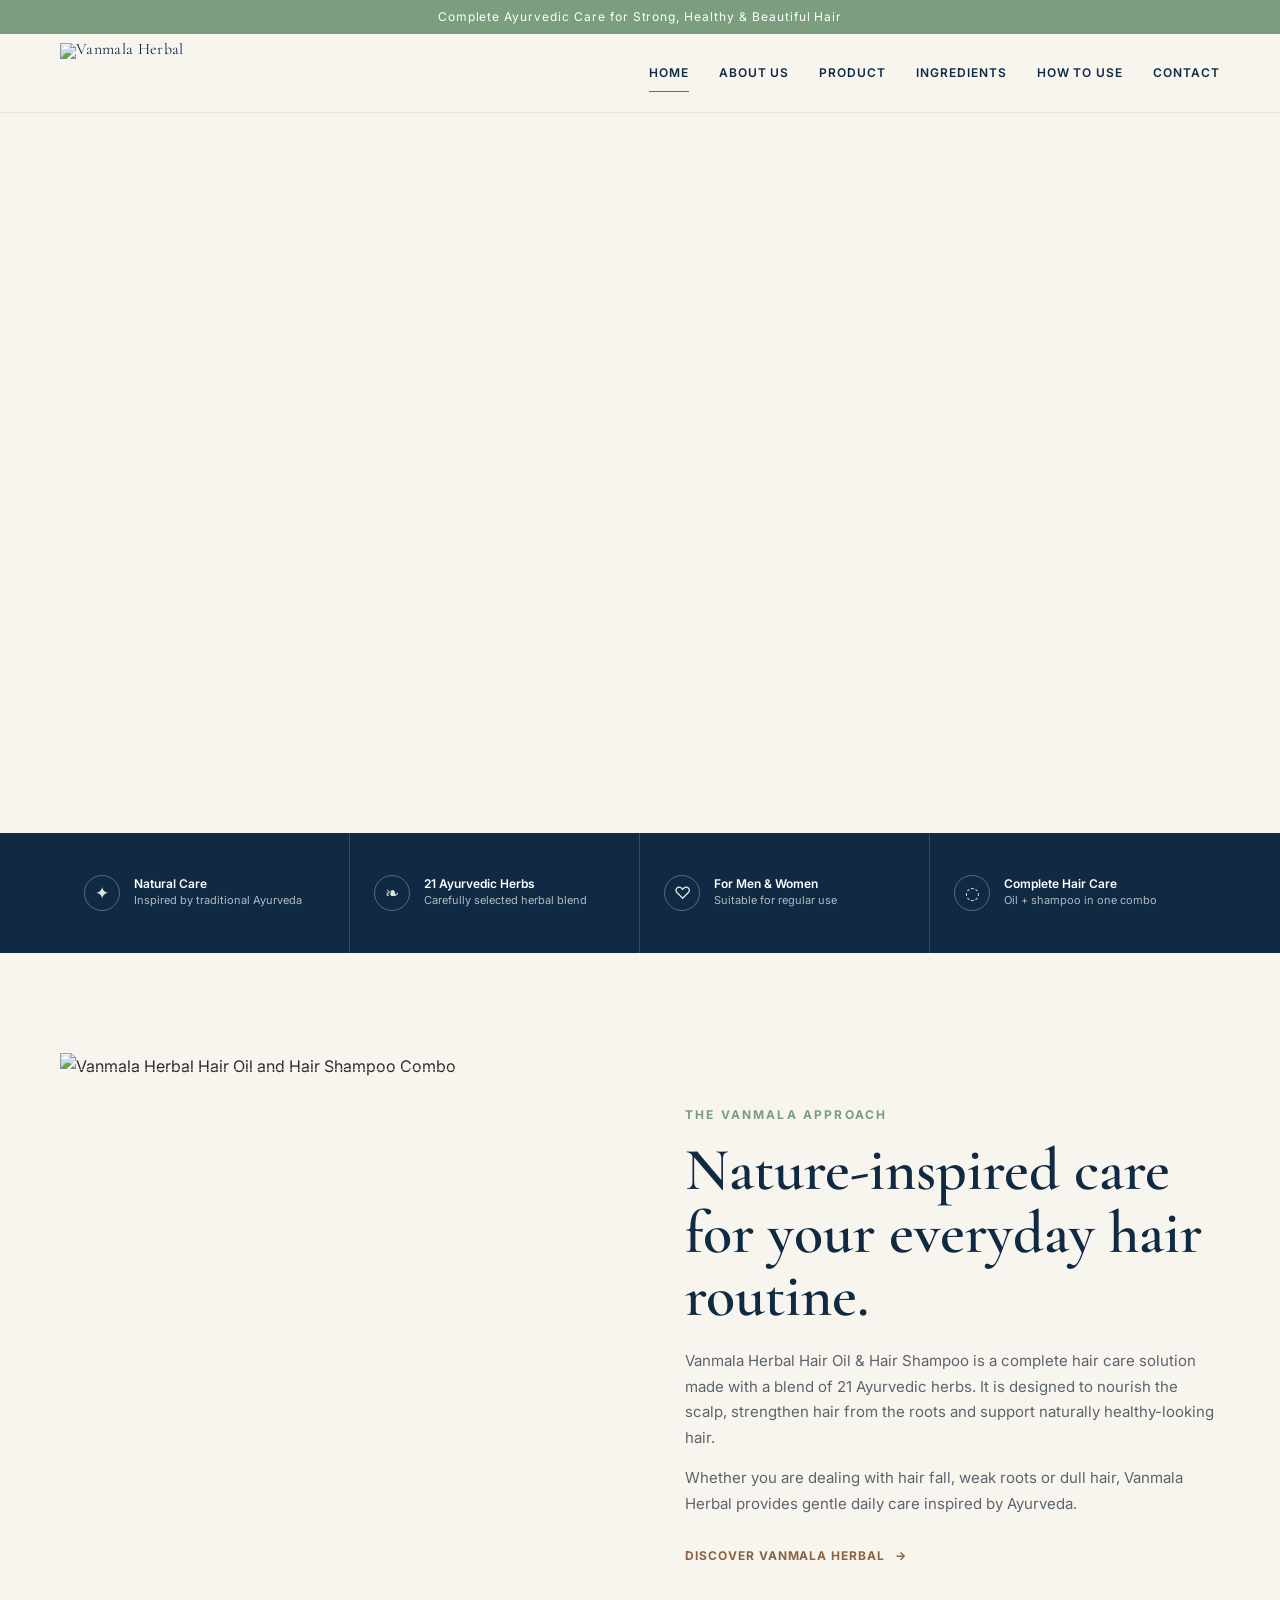
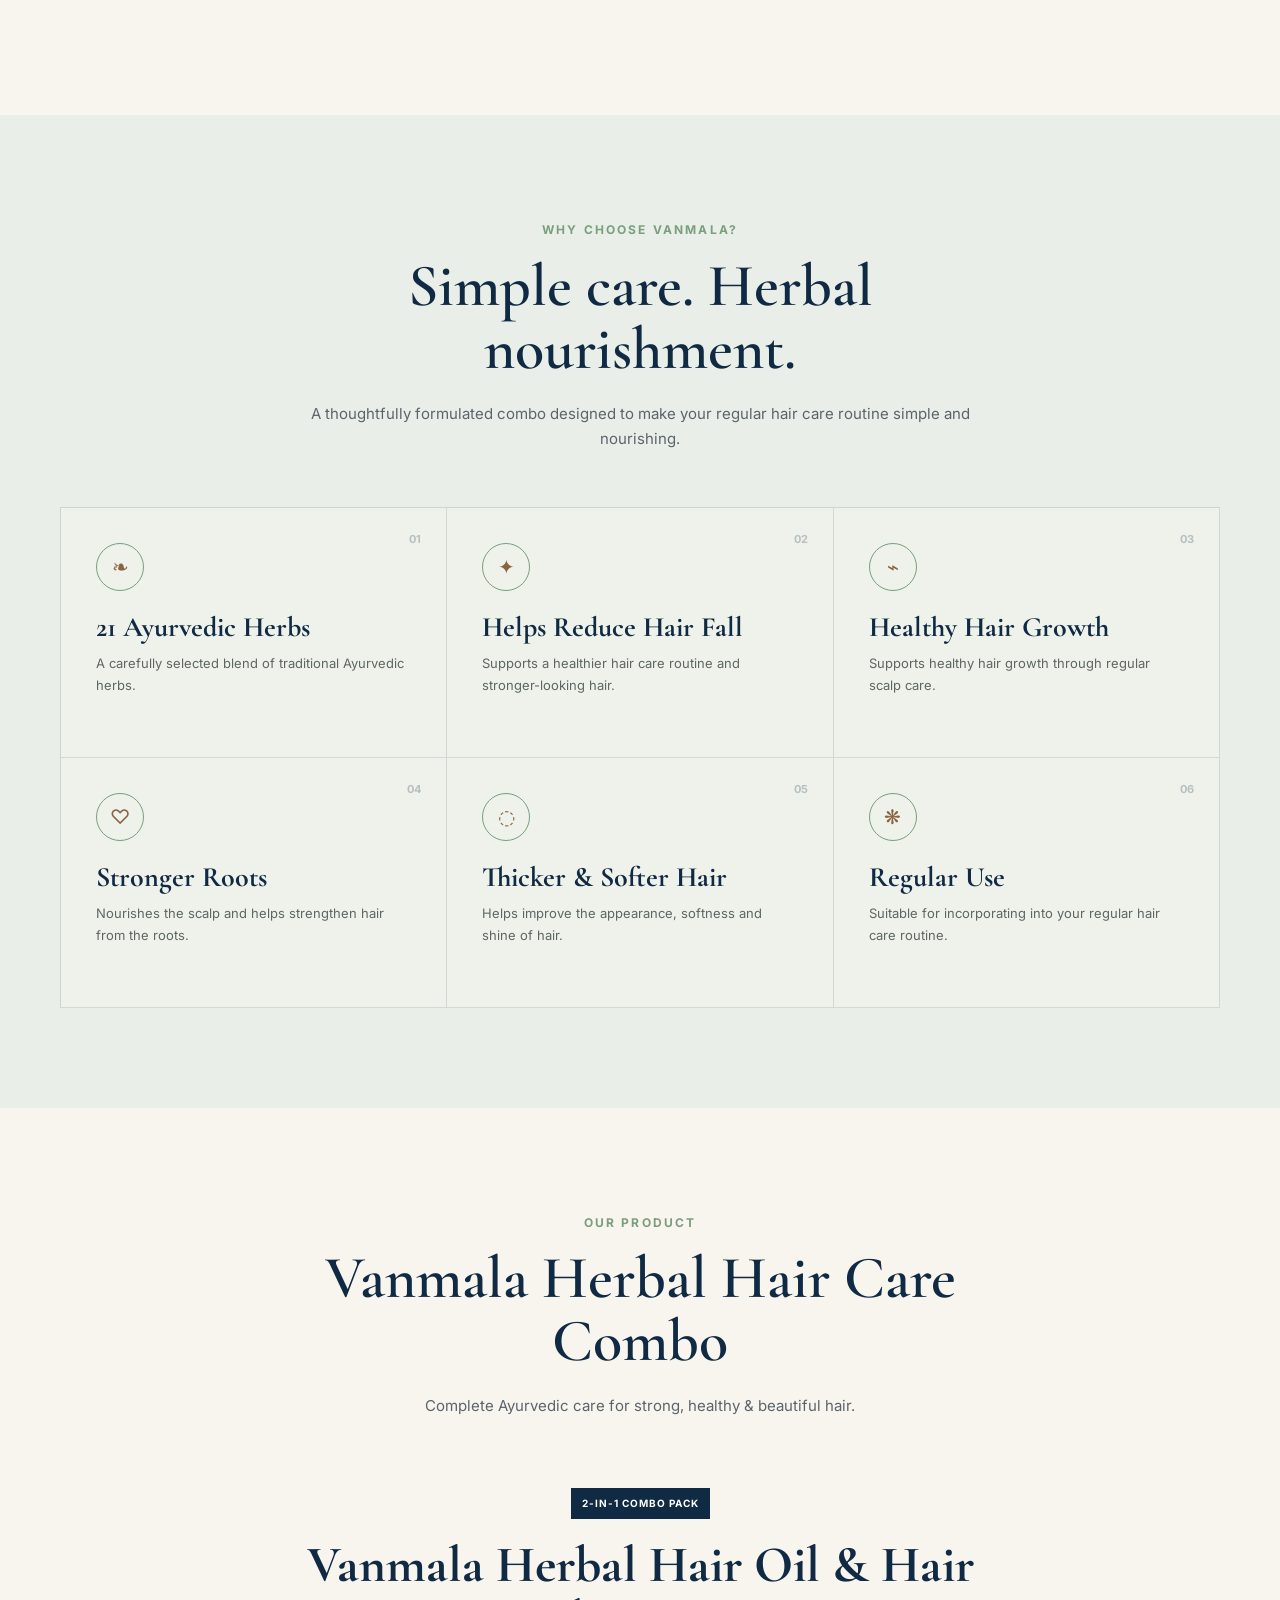
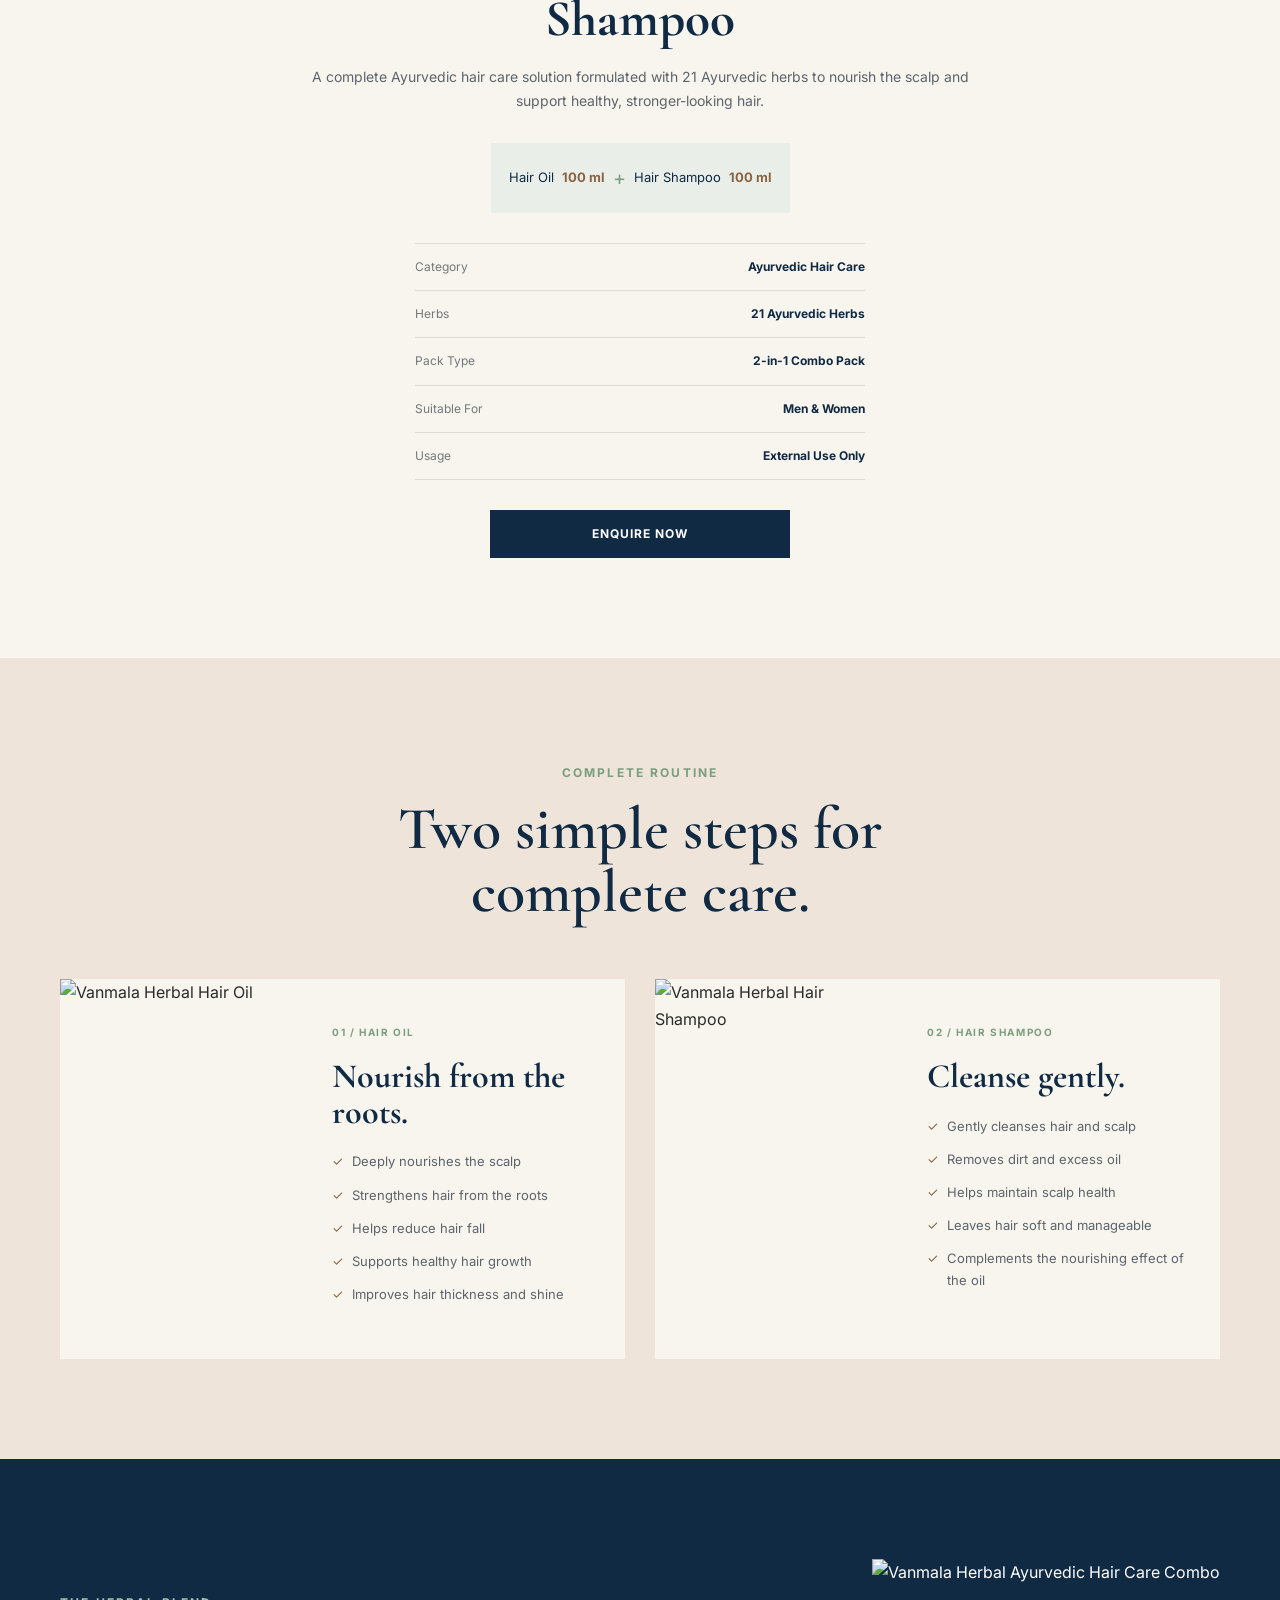
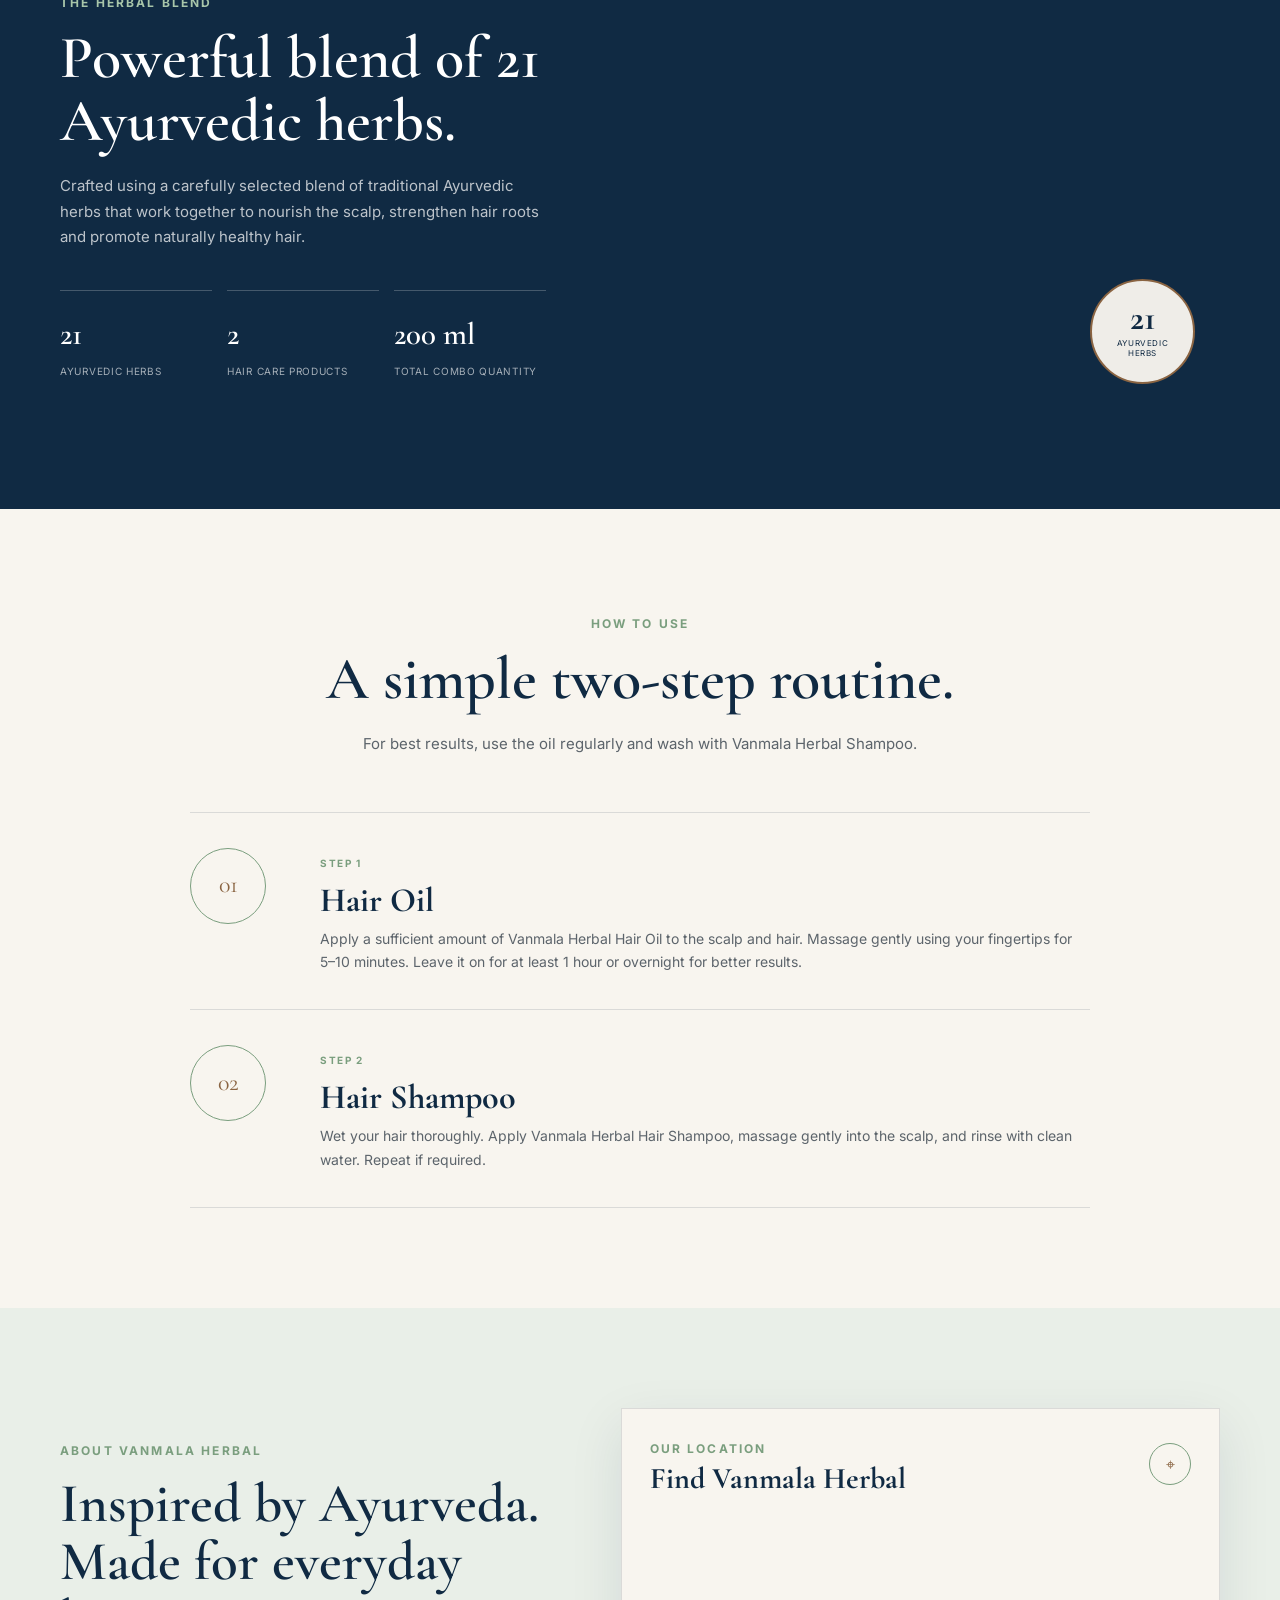
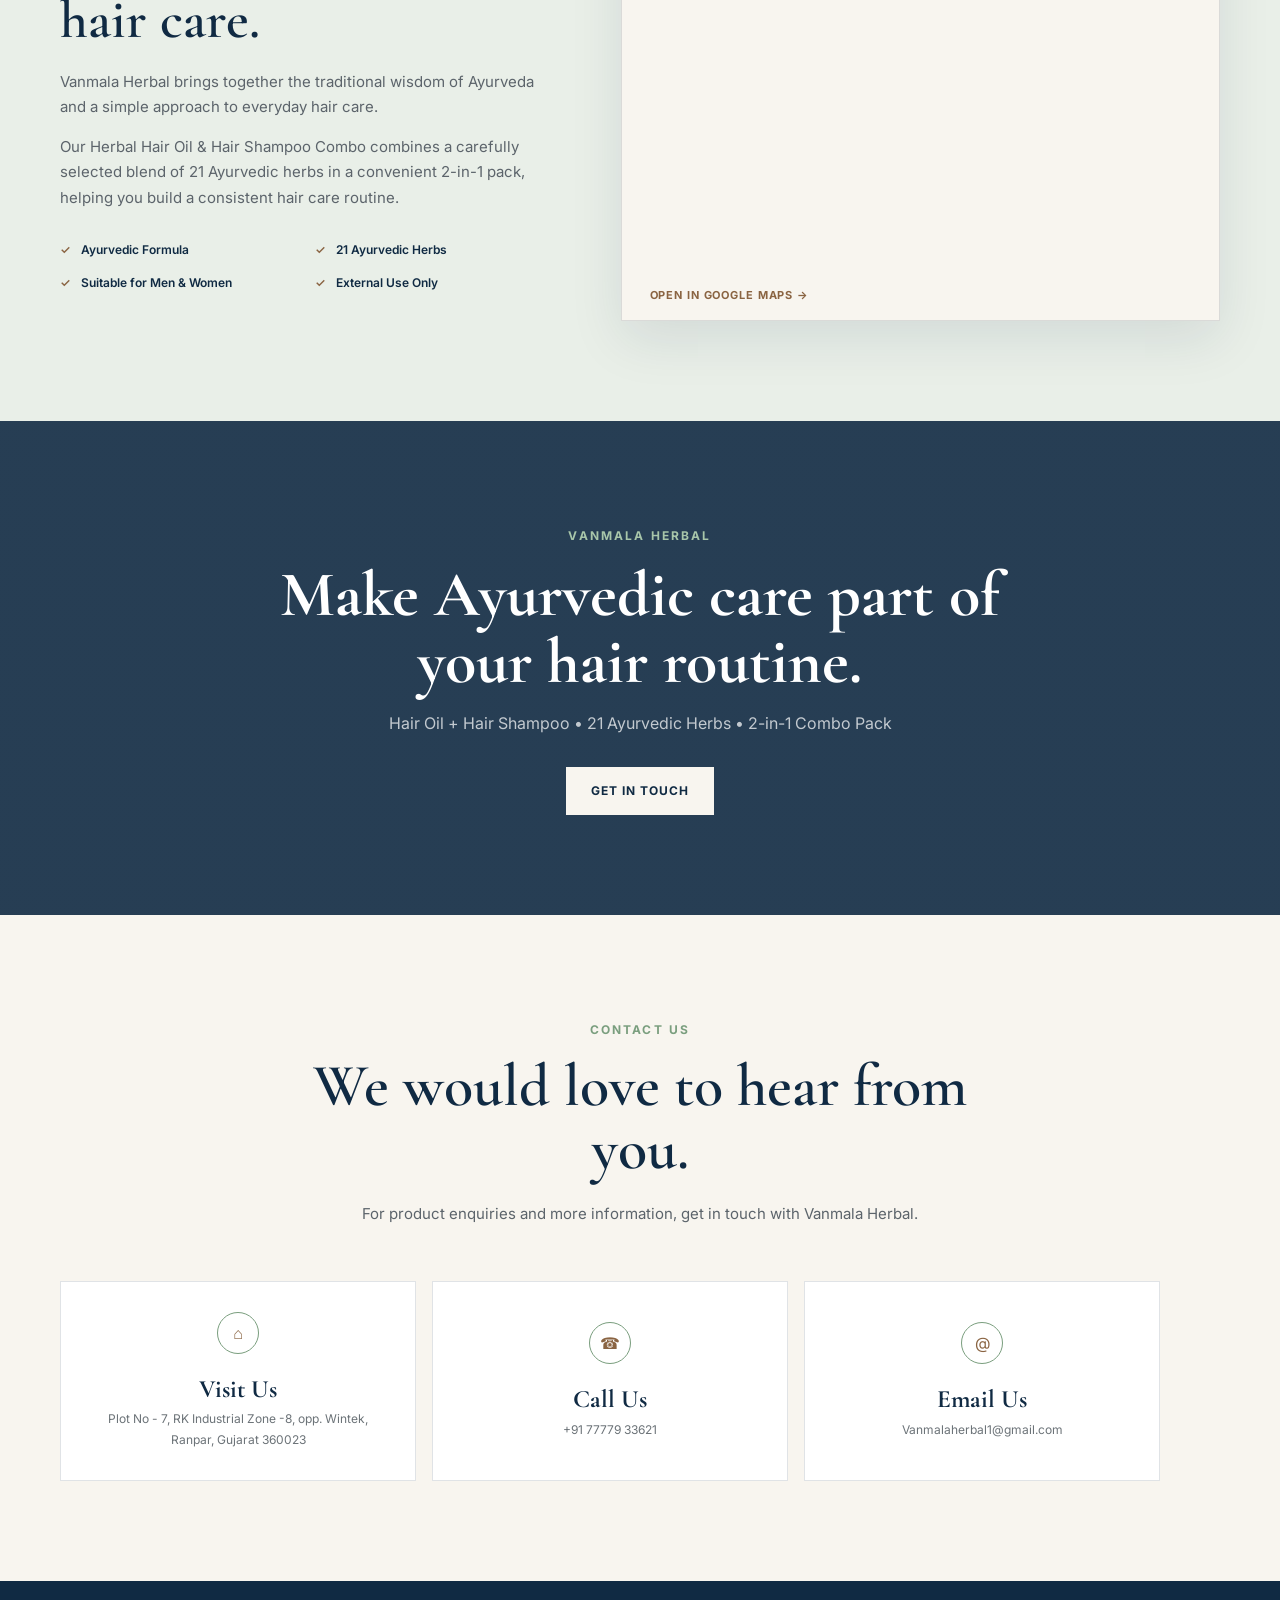
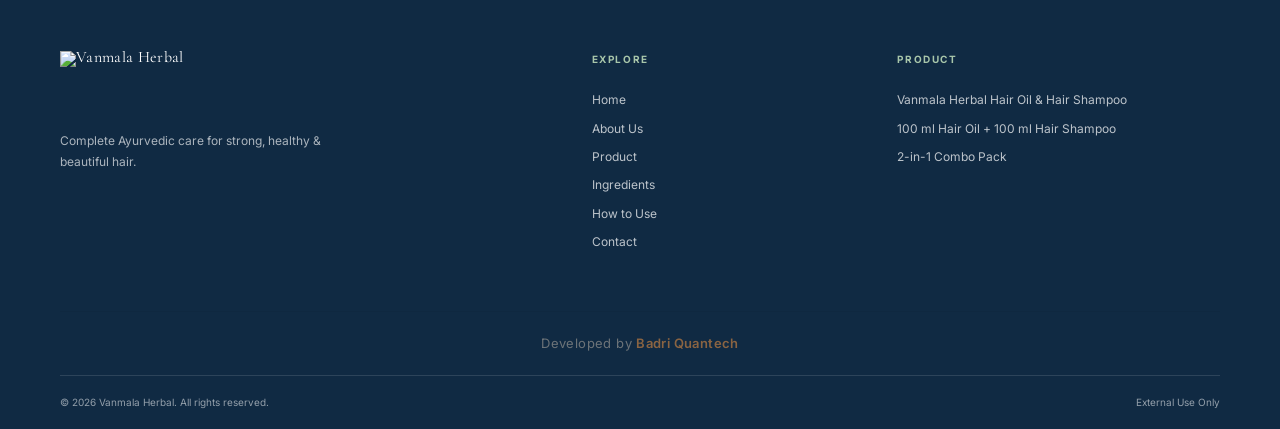
==== index.html @ 017f1a7b "Add files via upload" ====
<!DOCTYPE html>
<html lang="en">
<head>
    <meta charset="UTF-8">
    <meta name="viewport" content="width=device-width, initial-scale=1.0">
    <meta name="description" content="Vanmala Herbal Hair Oil & Hair Shampoo Combo - complete Ayurvedic care for strong, healthy and beautiful hair.">
    <title>Vanmala Herbal | Ayurvedic Hair Care</title>

    <link rel="preconnect" href="https://fonts.googleapis.com">
    <link rel="preconnect" href="https://fonts.gstatic.com" crossorigin>
    <link href="https://fonts.googleapis.com/css2?family=Cormorant+Garamond:wght@500;600;700&family=Inter:wght@400;500;600;700&display=swap" rel="stylesheet">

    <link rel="stylesheet" href="style.css">
</head>
<body>

    <!-- Announcement Bar -->
    <div class="announcement-bar">
        Complete Ayurvedic Care for Strong, Healthy & Beautiful Hair
    </div>

   <!-- Header -->
<header class="site-header" id="siteHeader">
    <div class="container nav-container">
        <a href="#home" class="brand">
            <!-- Added site-logo class to the img tag -->
            <div class="logo-placeholder">
                <img src="assets/images/logo.png" alt="Vanmala Herbal" class="site-logo">
            </div>
        </a>

        <button class="menu-toggle" id="menuToggle" aria-label="Open navigation">
            <span></span>
            <span></span>
            <span></span>
        </button>

        <nav class="main-nav" id="mainNav">
            <a href="#home">Home</a>
            <a href="#about">About Us</a>
            <a href="#product">Product</a>
            <a href="#ingredients">Ingredients</a>
            <a href="#how-to-use">How to Use</a>
            <a href="#contact">Contact</a>
        </nav>
    </div>
</header>


    <main>

        <!-- Hero -->
        <section class="hero" id="home">
            <!-- <div class="hero-overlay"></div>
            <div class="container hero-content">
                <div class="hero-copy">
                    <span class="eyebrow">VANMALA HERBAL</span>
                    <h1>Complete Ayurvedic Care<br>for Strong, Healthy<br>& Beautiful Hair</h1>
                    <p>
                        Experience the power of nature with our Herbal Hair Oil &
                        Hair Shampoo Combo, carefully formulated with 21 Ayurvedic herbs.
                    </p>

                    <div class="hero-actions">
                        <a href="#product" class="btn btn-primary">Explore Product</a>
                        <a href="#how-to-use" class="btn btn-outline">How to Use</a>
                    </div>

                    <div class="hero-points">
                        <span>21 Ayurvedic Herbs</span>
                        <span>2-in-1 Combo Pack</span>
                        <span>100 ml + 100 ml</span>
                    </div>
                </div>
            </div> -->
        </section>

        <!-- Feature Strip -->
        <section class="feature-strip">
            <div class="container feature-grid">
                <div class="feature-item">
                    <div class="feature-icon">✦</div>
                    <div>
                        <h3>Natural Care</h3>
                        <p>Inspired by traditional Ayurveda</p>
                    </div>
                </div>

                <div class="feature-item">
                    <div class="feature-icon">❧</div>
                    <div>
                        <h3>21 Ayurvedic Herbs</h3>
                        <p>Carefully selected herbal blend</p>
                    </div>
                </div>

                <div class="feature-item">
                    <div class="feature-icon">♡</div>
                    <div>
                        <h3>For Men & Women</h3>
                        <p>Suitable for regular use</p>
                    </div>
                </div>

                <div class="feature-item">
                    <div class="feature-icon">◌</div>
                    <div>
                        <h3>Complete Hair Care</h3>
                        <p>Oil + shampoo in one combo</p>
                    </div>
                </div>
            </div>
        </section>

        <!-- Intro -->
        <section class="section intro-section">
            <div class="container two-column">
                <div class="section-image image-frame">
                    <img src="assets/images/product-combo.jpg" alt="Vanmala Herbal Hair Oil and Hair Shampoo Combo">
                </div>

                <div class="section-content">
                    <span class="eyebrow">THE VANMALA APPROACH</span>
                    <h2>Nature-inspired care for your everyday hair routine.</h2>
                    <p>
                        Vanmala Herbal Hair Oil & Hair Shampoo is a complete hair care
                        solution made with a blend of 21 Ayurvedic herbs. It is designed
                        to nourish the scalp, strengthen hair from the roots and support
                        naturally healthy-looking hair.
                    </p>
                    <p>
                        Whether you are dealing with hair fall, weak roots or dull hair,
                        Vanmala Herbal provides gentle daily care inspired by Ayurveda.
                    </p>

                    <a href="#about" class="text-link">Discover Vanmala Herbal <span>→</span></a>
                </div>
            </div>
        </section>

        <!-- Why Choose -->
        <section class="section why-section" id="about">
            <div class="container">
                <div class="section-heading centered">
                    <span class="eyebrow">WHY CHOOSE VANMALA?</span>
                    <h2>Simple care. Herbal nourishment.</h2>
                    <p>
                        A thoughtfully formulated combo designed to make your regular
                        hair care routine simple and nourishing.
                    </p>
                </div>

                <div class="benefit-grid">
                    <article class="benefit-card">
                        <span class="benefit-number">01</span>
                        <div class="benefit-symbol">❧</div>
                        <h3>21 Ayurvedic Herbs</h3>
                        <p>A carefully selected blend of traditional Ayurvedic herbs.</p>
                    </article>

                    <article class="benefit-card">
                        <span class="benefit-number">02</span>
                        <div class="benefit-symbol">✦</div>
                        <h3>Helps Reduce Hair Fall</h3>
                        <p>Supports a healthier hair care routine and stronger-looking hair.</p>
                    </article>

                    <article class="benefit-card">
                        <span class="benefit-number">03</span>
                        <div class="benefit-symbol">⌁</div>
                        <h3>Healthy Hair Growth</h3>
                        <p>Supports healthy hair growth through regular scalp care.</p>
                    </article>

                    <article class="benefit-card">
                        <span class="benefit-number">04</span>
                        <div class="benefit-symbol">♡</div>
                        <h3>Stronger Roots</h3>
                        <p>Nourishes the scalp and helps strengthen hair from the roots.</p>
                    </article>

                    <article class="benefit-card">
                        <span class="benefit-number">05</span>
                        <div class="benefit-symbol">◌</div>
                        <h3>Thicker & Softer Hair</h3>
                        <p>Helps improve the appearance, softness and shine of hair.</p>
                    </article>

                    <article class="benefit-card">
                        <span class="benefit-number">06</span>
                        <div class="benefit-symbol">❋</div>
                        <h3>Regular Use</h3>
                        <p>Suitable for incorporating into your regular hair care routine.</p>
                    </article>
                </div>
            </div>
        </section>

        <!-- Product -->
        <section class="section product-section" id="product">
            <div class="container">
                <div class="section-heading centered">
                    <span class="eyebrow">OUR PRODUCT</span>
                    <h2>Vanmala Herbal Hair Care Combo</h2>
                    <p>Complete Ayurvedic care for strong, healthy & beautiful hair.</p>
                </div>

                <div class="product-showcase">
                   

                    <div class="product-info">
                        <span class="product-label">2-IN-1 COMBO PACK</span>
                        <h2>Vanmala Herbal Hair Oil & Hair Shampoo</h2>

                        <p class="product-description">
                            A complete Ayurvedic hair care solution formulated with
                            21 Ayurvedic herbs to nourish the scalp and support healthy,
                            stronger-looking hair.
                        </p>

                        <div class="product-price-note">
                            <span>Hair Oil</span>
                            <strong>100 ml</strong>
                            <span class="plus">+</span>
                            <span>Hair Shampoo</span>
                            <strong>100 ml</strong>
                        </div>

                        <div class="product-details">
                            <div class="detail-row">
                                <span>Category</span>
                                <strong>Ayurvedic Hair Care</strong>
                            </div>
                            <div class="detail-row">
                                <span>Herbs</span>
                                <strong>21 Ayurvedic Herbs</strong>
                            </div>
                            <div class="detail-row">
                                <span>Pack Type</span>
                                <strong>2-in-1 Combo Pack</strong>
                            </div>
                            <div class="detail-row">
                                <span>Suitable For</span>
                                <strong>Men & Women</strong>
                            </div>
                            <div class="detail-row">
                                <span>Usage</span>
                                <strong>External Use Only</strong>
                            </div>
                        </div>

                        <a href="#contact" class="btn btn-primary full-width">Enquire Now</a>
                    </div>
                </div>
            </div>
        </section>

        <!-- Oil + Shampoo -->
        <section class="section routine-section">
            <div class="container">
                <div class="section-heading centered">
                    <span class="eyebrow">COMPLETE ROUTINE</span>
                    <h2>Two simple steps for complete care.</h2>
                </div>

                <div class="routine-grid">
                    <article class="routine-card">
                        <div class="routine-image">
                            <img src="assets/images/product 1.png" alt="Vanmala Herbal Hair Oil">
                        </div>
                        <div class="routine-content">
                            <span class="step-label">01 / HAIR OIL</span>
                            <h3>Nourish from the roots.</h3>
                            <ul>
                                <li>Deeply nourishes the scalp</li>
                                <li>Strengthens hair from the roots</li>
                                <li>Helps reduce hair fall</li>
                                <li>Supports healthy hair growth</li>
                                <li>Improves hair thickness and shine</li>
                            </ul>
                        </div>
                    </article>

                    <article class="routine-card">
                        <div class="routine-image">
                            <img src="assets/images/product 2.png" alt="Vanmala Herbal Hair Shampoo">
                        </div>
                        <div class="routine-content">
                            <span class="step-label">02 / HAIR SHAMPOO</span>
                            <h3>Cleanse gently.</h3>
                            <ul>
                                <li>Gently cleanses hair and scalp</li>
                                <li>Removes dirt and excess oil</li>
                                <li>Helps maintain scalp health</li>
                                <li>Leaves hair soft and manageable</li>
                                <li>Complements the nourishing effect of the oil</li>
                            </ul>
                        </div>
                    </article>
                </div>
            </div>
        </section>

        <!-- Ingredients -->
        <section class="section ingredients-section" id="ingredients">
            <div class="container ingredients-layout">
                <div class="ingredients-copy">
                    <span class="eyebrow">THE HERBAL BLEND</span>
                    <h2>Powerful blend of 21 Ayurvedic herbs.</h2>
                    <p>
                        Crafted using a carefully selected blend of traditional Ayurvedic
                        herbs that work together to nourish the scalp, strengthen hair
                        roots and promote naturally healthy hair.
                    </p>

                    <div class="ingredient-stats">
                        <div>
                            <strong>21</strong>
                            <span>Ayurvedic Herbs</span>
                        </div>
                        <div>
                            <strong>2</strong>
                            <span>Hair Care Products</span>
                        </div>
                        <div>
                            <strong>200 ml</strong>
                            <span>Total Combo Quantity</span>
                        </div>
                    </div>
                </div>

                <div class="ingredient-visual">
                    <img src="assets/images/product-pack.jpg" alt="Vanmala Herbal Ayurvedic Hair Care Combo">
                    <div class="ingredient-badge">
                        <strong>21</strong>
                        <span>AYURVEDIC<br>HERBS</span>
                    </div>
                </div>
            </div>
        </section>

        <!-- How To Use -->
        <section class="section use-section" id="how-to-use">
            <div class="container">
                <div class="section-heading centered">
                    <span class="eyebrow">HOW TO USE</span>
                    <h2>A simple two-step routine.</h2>
                    <p>For best results, use the oil regularly and wash with Vanmala Herbal Shampoo.</p>
                </div>

                <div class="use-steps">
                    <article class="use-step">
                        <div class="step-circle">01</div>
                        <div class="use-step-content">
                            <span>STEP 1</span>
                            <h3>Hair Oil</h3>
                            <p>
                                Apply a sufficient amount of Vanmala Herbal Hair Oil to
                                the scalp and hair. Massage gently using your fingertips
                                for 5–10 minutes. Leave it on for at least 1 hour or
                                overnight for better results.
                            </p>
                        </div>
                    </article>

                    <article class="use-step">
                        <div class="step-circle">02</div>
                        <div class="use-step-content">
                            <span>STEP 2</span>
                            <h3>Hair Shampoo</h3>
                            <p>
                                Wet your hair thoroughly. Apply Vanmala Herbal Hair Shampoo,
                                massage gently into the scalp, and rinse with clean water.
                                Repeat if required.
                            </p>
                        </div>
                    </article>
                </div>
            </div>
        </section>

        <!-- About / Map -->
        <section class="section about-section">
            <div class="container about-grid">
                <div class="about-copy">
                    <span class="eyebrow">ABOUT VANMALA HERBAL</span>
                    <h2>Inspired by Ayurveda. Made for everyday hair care.</h2>
                    <p>
                        Vanmala Herbal brings together the traditional wisdom of Ayurveda
                        and a simple approach to everyday hair care.
                    </p>
                    <p>
                        Our Herbal Hair Oil & Hair Shampoo Combo combines a carefully
                        selected blend of 21 Ayurvedic herbs in a convenient 2-in-1 pack,
                        helping you build a consistent hair care routine.
                    </p>

                    <div class="about-points">
                        <div><span>✓</span> Ayurvedic Formula</div>
                        <div><span>✓</span> 21 Ayurvedic Herbs</div>
                        <div><span>✓</span> Suitable for Men & Women</div>
                        <div><span>✓</span> External Use Only</div>
                    </div>
                </div>

                <div class="map-card">
                    <div class="map-header">
                        <div>
                            <span class="eyebrow">OUR LOCATION</span>
                            <h3>Find Vanmala Herbal</h3>
                        </div>
                        <span class="map-pin">⌖</span>
                    </div>

                    <!-- Replace the q= value below with the exact Vanmala Herbal address/location -->
                    <iframe
                        src="https://www.google.com/maps?q=Vanmala%20Herbal&output=embed"
                        loading="lazy"
                        referrerpolicy="no-referrer-when-downgrade"
                        title="Vanmala Herbal location map">
                    </iframe>

                    <a
                        class="map-link"
                        href="https://www.google.com/maps/search/?api=1&query=Vanmala%20Herbal"
                        target="_blank"
                        rel="noopener">
                        Open in Google Maps →
                    </a>
                </div>
            </div>
        </section>

        <!-- CTA -->
        <section class="cta-section">
            <div class="container cta-content">
                <span class="eyebrow">VANMALA HERBAL</span>
                <h2>Make Ayurvedic care part of your hair routine.</h2>
                <p>Hair Oil + Hair Shampoo • 21 Ayurvedic Herbs • 2-in-1 Combo Pack</p>
                <a href="#contact" class="btn btn-light">Get in Touch</a>
            </div>
        </section>

        <!-- Contact -->
        <section class="section contact-section" id="contact">
            <div class="container">
                <div class="section-heading centered">
                    <span class="eyebrow">CONTACT US</span>
                    <h2>We would love to hear from you.</h2>
                    <p>For product enquiries and more information, get in touch with Vanmala Herbal.</p>
                </div>

                <div class="contact-grid">
                    <div class="contact-card">
                        <span class="contact-icon">⌂</span>
                        <h3>Visit Us</h3>
                        <p>Plot No - 7, RK Industrial Zone -8, opp. Wintek, Ranpar, Gujarat 360023</p>
                    </div>

                    <div class="contact-card">
                        <span class="contact-icon">☎</span>
                        <h3>Call Us</h3>
                        <p><!-- Clickable Phone Link -->
                            <a href="tel:+917777933621" class="phone-link">
                              +91 77779 33621
                            </a>
                        </p>
                    </div>

                    <div class="contact-card">
                        <span class="contact-icon">@</span>
                        <h3>Email Us</h3>
                        <!-- Clickable Email Link -->
                         <p>
                            <a href="mailto:Vanmalaherbal1@gmail.com" class="email-link">
                                Vanmalaherbal1@gmail.com
                            </a>
                        </p>
                        
                    </div>

                    <!-- <div class="contact-card">
                        <span class="contact-icon">◉</span>
                        <h3>Follow Us</h3>
                        <p>Social media links to be added here.</p>
                    </div> -->
                </div>
            </div>
        </section>

    </main>

    <!-- Footer -->
    <footer class="site-footer">
    <div class="container footer-main">
        <div class="footer-brand">
            <div class="logo-placeholder footer-logo">
                <img src="assets/images/logo BW.png" alt="Vanmala Herbal" class="site-logo">
            </div>
            <p>Complete Ayurvedic care for strong, healthy & beautiful hair.</p>
        </div>

        <div class="footer-links">
            <h4>Explore</h4>
            <a href="#home">Home</a>
            <a href="#about">About Us</a>
            <a href="#product">Product</a>
            <a href="#ingredients">Ingredients</a>
            <a href="#how-to-use">How to Use</a>
            <a href="#contact">Contact</a>
        </div>

        <div class="footer-product">
            <h4>Product</h4>
            <p>Vanmala Herbal Hair Oil & Hair Shampoo</p>
            <p>100 ml Hair Oil + 100 ml Hair Shampoo</p>
            <p>2-in-1 Combo Pack</p>
        </div>
    </div>

    <!-- FIXED: Placed beautifully inside a matching container layout -->
    <div class="container layout-attribution-box">
        <div class="footer-attribution">
            <p>Developed by <a href="https://www.badriconstructions.com/badriquantech/" target="_blank" rel="noopener">Badri Quantech</a></p>
        </div>
    </div>

    <div class="container footer-bottom">
        <p>© <span id="currentYear"></span> Vanmala Herbal. All rights reserved.</p>
        <p>External Use Only</p>
    </div>
</footer>


    <button class="back-to-top" id="backToTop" aria-label="Back to top">↑</button>

    <script src="script.js"></script>
</body>
</html>
---- style.css ----
:root {
    --navy: #102A43;
    --sage: #7A9E7E;
    --brown: #8A6442;
    --ivory: #F8F5EF;
    --charcoal: #2B2B2B;
    --white: #ffffff;
    --light-sage: #e9efe8;
    --light-brown: #eee4da;
    --border: rgba(16, 42, 67, 0.13);
    --shadow: 0 18px 50px rgba(16, 42, 67, 0.10);
    --serif: "Cormorant Garamond", Georgia, serif;
    --sans: "Inter", Arial, sans-serif;
}

* {
    margin: 0;
    padding: 0;
    box-sizing: border-box;
}

html {
    scroll-behavior: smooth;
    scroll-padding-top: 85px;
}

body {
    font-family: var(--sans);
    color: var(--charcoal);
    background: var(--ivory);
    line-height: 1.7;
    overflow-x: hidden;
}

img {
    width: 100%;
    display: block;
}

a {
    color: inherit;
    text-decoration: none;
}

button,
a {
    -webkit-tap-highlight-color: transparent;
}

.container {
    width: min(1160px, calc(100% - 40px));
    margin: 0 auto;
}

.section {
    padding: 100px 0;
}

.announcement-bar {
    min-height: 34px;
    display: flex;
    align-items: center;
    justify-content: center;
    padding: 7px 20px;
    background: var(--sage);
    color: var(--white);
    font-size: 12px;
    letter-spacing: 0.08em;
    text-align: center;
}

.site-header {
    position: sticky;
    top: 0;
    z-index: 1000;
    background: rgba(248, 245, 239, 0.96);
    border-bottom: 1px solid rgba(16, 42, 67, 0.08);
    backdrop-filter: blur(14px);
    transition: box-shadow 0.3s ease;
}

.site-header.scrolled {
    box-shadow: 0 8px 30px rgba(16, 42, 67, 0.08);
}

.nav-container {
    min-height: 78px;
    display: flex;
    align-items: center;
    justify-content: space-between;
    gap: 30px;
}

.brand {
    display: inline-flex;
    align-items: center;
}

.logo-placeholder {
    color: var(--navy);
    line-height: 0.85;
    font-family: var(--serif);
    letter-spacing: 0.02em;
    min-width: 150px;
    display: flex;
    align-items: center;
}

/* Controls the huge 2000x1000 image */
.site-logo {
    height: 60px;          /* Adjust this number to make the logo smaller or larger in your header */
    width: auto;           /* Keeps the 2:1 horizontal aspect ratio intact */
    max-width: 100%;       /* Prevents the image from overflowing smaller screens */
    object-fit: contain;   /* Ensures the image scales down cleanly without pixelation or clipping */
}
.logo-placeholder span {
    display: block;
    font-family: var(--sans);
    font-size: 28px;
    font-weight: 500;
    letter-spacing: -0.05em;
}

.logo-placeholder small {
    display: block;
    margin-top: 6px;
    font-family: var(--sans);
    font-size: 8px;
    letter-spacing: 0.42em;
    text-align: center;
}

.main-nav {
    display: flex;
    align-items: center;
    gap: 30px;
}

.main-nav a {
    position: relative;
    font-size: 12px;
    font-weight: 600;
    letter-spacing: 0.08em;
    text-transform: uppercase;
    color: var(--navy);
}

.main-nav a::after {
    content: "";
    position: absolute;
    left: 0;
    bottom: -8px;
    width: 0;
    height: 1px;
    background: var(--brown);
    transition: width 0.3s ease;
}

.main-nav a:hover::after,
.main-nav a.active::after {
    width: 100%;
}

.menu-toggle {
    display: none;
    width: 42px;
    height: 42px;
    border: 1px solid var(--border);
    background: transparent;
    cursor: pointer;
    padding: 10px;
}

.menu-toggle span {
    display: block;
    width: 100%;
    height: 2px;
    background: var(--navy);
    margin: 5px 0;
}
/* Widescreen Desktop View */
.hero {
    width: 100%;            
    min-height: 50vh;        /* Changed from auto to prevent collapse */
    aspect-ratio: 16 / 9;   
    position: relative;
    display: flex;
    align-items: center;    
    justify-content: center;
    background: url("assets/images/hero-banner.jpg") center center / contain no-repeat;
}

/* FIX: Responsive adjustment for Mobile Phones */
@media (max-width: 768px) {
    .hero {
        min-height: 300px;              /* Sets a fixed base height so it doesn't vanish */
        aspect-ratio: auto;             /* Disables the wide desktop ratio */
        background-size: contain;         /* Fills the viewport perfectly without distortion */
        background-position: center center; /* Keeps the middle of the image focused */
    }
}


.hero-content {
    position: relative;
    z-index: 2;
}

.hero-copy {
    max-width: 620px;
    padding: 80px 0;
}

.eyebrow {
    display: inline-block;
    margin-bottom: 14px;
    color: var(--sage);
    font-size: 12px;
    font-weight: 700;
    letter-spacing: 0.18em;
    text-transform: uppercase;
}

.hero .eyebrow {
    color: var(--brown);
}

h1,
h2,
h3 {
    color: var(--navy);
    font-family: var(--serif);
    line-height: 1.05;
}

h1 {
    font-size: clamp(50px, 6vw, 78px);
    font-weight: 600;
    margin-bottom: 25px;
}

.hero-copy > p {
    max-width: 560px;
    font-size: 17px;
    color: #46515b;
    margin-bottom: 32px;
}

.hero-actions {
    display: flex;
    gap: 13px;
    flex-wrap: wrap;
}

.btn {
    display: inline-flex;
    min-height: 48px;
    align-items: center;
    justify-content: center;
    padding: 12px 24px;
    border: 1px solid transparent;
    font-size: 12px;
    font-weight: 700;
    letter-spacing: 0.08em;
    text-transform: uppercase;
    transition: all 0.3s ease;
}

.btn-primary {
    color: var(--white);
    background: var(--navy);
    border-color: var(--navy);
}

.btn-primary:hover {
    background: var(--brown);
    border-color: var(--brown);
    transform: translateY(-2px);
}

.btn-outline {
    color: var(--navy);
    background: transparent;
    border-color: var(--navy);
}

.btn-outline:hover {
    color: var(--white);
    background: var(--navy);
}

.btn-light {
    color: var(--navy);
    background: var(--ivory);
}

.btn-light:hover {
    background: var(--white);
    transform: translateY(-2px);
}

.hero-points {
    display: flex;
    gap: 24px;
    flex-wrap: wrap;
    margin-top: 36px;
    padding-top: 18px;
    border-top: 1px solid rgba(16, 42, 67, 0.18);
}

.hero-points span {
    font-size: 11px;
    font-weight: 600;
    letter-spacing: 0.04em;
    color: var(--navy);
}

/* Feature strip */
.feature-strip {
    background: var(--navy);
    color: var(--white);
}

.feature-grid {
    display: grid;
    grid-template-columns: repeat(4, 1fr);
}

.feature-item {
    min-height: 120px;
    padding: 22px 24px;
    display: flex;
    align-items: center;
    gap: 14px;
    border-right: 1px solid rgba(255,255,255,0.16);
}

.feature-item:last-child {
    border-right: 0;
}

.feature-icon {
    flex: 0 0 auto;
    width: 36px;
    height: 36px;
    display: grid;
    place-items: center;
    border: 1px solid rgba(255,255,255,0.3);
    border-radius: 50%;
    color: #d9e7d9;
    font-size: 17px;
}

.feature-item h3 {
    color: var(--white);
    font-family: var(--sans);
    font-size: 12px;
    font-weight: 600;
    margin-bottom: 3px;
}

.feature-item p {
    color: rgba(255,255,255,0.68);
    font-size: 11px;
    line-height: 1.4;
}

/* Common sections */
.section-heading {
    max-width: 700px;
    margin-bottom: 55px;
}

.section-heading.centered {
    margin-left: auto;
    margin-right: auto;
    text-align: center;
}

.section-heading h2,
.section-content h2,
.about-copy h2,
.ingredients-copy h2 {
    font-size: clamp(40px, 5vw, 60px);
    font-weight: 600;
    margin-bottom: 20px;
}

.section-heading p,
.section-content p,
.about-copy p,
.ingredients-copy p {
    color: #5c646b;
    font-size: 15px;
}

.two-column {
    display: grid;
    grid-template-columns: 1fr 1fr;
    align-items: center;
    gap: 90px;
}

.image-frame {
    position: relative;
    overflow: hidden;
}

.image-frame::after {
    content: "";
    position: absolute;
    inset: 16px;
    border: 1px solid rgba(248,245,239,0.5);
    pointer-events: none;
}

.image-frame img {
    aspect-ratio: 1 / 1.05;
    }

.section-content p + p {
    margin-top: 15px;
}

.text-link {
    display: inline-flex;
    gap: 10px;
    margin-top: 30px;
    color: var(--brown);
    font-size: 12px;
    font-weight: 700;
    letter-spacing: 0.08em;
    text-transform: uppercase;
}

.text-link span {
    transition: transform 0.2s ease;
}

.text-link:hover span {
    transform: translateX(5px);
}

/* Benefits */
.why-section {
    background: var(--light-sage);
}

.benefit-grid {
    display: grid;
    grid-template-columns: repeat(3, 1fr);
    border-top: 1px solid rgba(16,42,67,0.13);
    border-left: 1px solid rgba(16,42,67,0.13);
}

.benefit-card {
    position: relative;
    min-height: 250px;
    padding: 35px;
    border-right: 1px solid rgba(16,42,67,0.13);
    border-bottom: 1px solid rgba(16,42,67,0.13);
    background: rgba(248,245,239,0.35);
}

.benefit-number {
    position: absolute;
    top: 22px;
    right: 25px;
    color: rgba(16,42,67,0.25);
    font-size: 11px;
    font-weight: 700;
}

.benefit-symbol {
    width: 48px;
    height: 48px;
    display: grid;
    place-items: center;
    margin-bottom: 22px;
    border: 1px solid var(--sage);
    border-radius: 50%;
    color: var(--brown);
    font-size: 20px;
}

.benefit-card h3 {
    font-family: var(--serif);
    font-size: 28px;
    margin-bottom: 10px;
}

.benefit-card p {
    color: #5d6763;
    font-size: 13px;
}

/* Product Section */
.product-section {
    background: var(--ivory);
    display: flex;
    justify-content: center;
    align-items: center;
    text-align: center; /* Centers inline text elements */
}

.product-showcase {
    display: flex;
    flex-direction: column; /* Stacks items vertically */
    align-items: center;    /* Centers items horizontally */
    justify-content: center;
    max-width: 700px;       /* Keeps the text line-length readable */
    margin: 0 auto;         /* Fallback centering for the block wrapper */
    gap: 30px;              /* Adjusted gap for a stacked vertical layout */
}

/* Center the metadata & description inside the wrapper */
.product-info {
    display: flex;
    flex-direction: column;
    align-items: center;
    width: 100%;
}

/* Centers the "Hair Oil 100ml + Hair Shampoo 100ml" row */
.product-price-note {
    display: flex;
    justify-content: center;
    align-items: center;
    gap: 10px;
    margin-bottom: 20px;
}

/* Centers and formats the table-like details */
.product-details {
    width: 100%;
    max-width: 450px;       /* Keeps the list neat and compact */
    margin: 0 auto 30px auto; 
}

.detail-row {
    display: flex;
    justify-content: space-between; /* Keeps labels on left, values on right */
    text-align: left;
    padding: 10px 0;
    border-bottom: 1px solid rgba(0,0,0,0.1); /* Optional separator line */
}

/* Centers the button wrapper width */
.product-info .btn-primary {
    max-width: 300px;       /* Stops the full-width button from stretching across the screen */
    margin: 0 auto;
}

.product-gallery {
    min-width: 0;
}

.main-product-image {
    background: var(--white);
    overflow: hidden;
    border: 1px solid var(--border);
}

.main-product-image img {
    aspect-ratio: 1 / 0.92;
    object-fit: cover;
}

.product-thumbnails {
    display: grid;
    grid-template-columns: repeat(4, 1fr);
    gap: 10px;
    margin-top: 12px;
}

.thumbnail {
    border: 1px solid transparent;
    padding: 0;
    background: var(--white);
    cursor: pointer;
    opacity: 0.7;
    transition: all 0.2s ease;
}

.thumbnail img {
    aspect-ratio: 1;
    object-fit: cover;
}

.thumbnail:hover,
.thumbnail.active {
    opacity: 1;
    border-color: var(--brown);
}

.product-info {
    padding-top: 15px;
}

.product-label {
    display: inline-block;
    padding: 7px 11px;
    background: var(--navy);
    color: var(--white);
    font-size: 10px;
    font-weight: 700;
    letter-spacing: 0.1em;
}

.product-info h2 {
    margin: 20px 0 18px;
    font-size: clamp(38px, 4vw, 52px);
}

.product-description {
    color: #5c646b;
    font-size: 14px;
}

.product-price-note {
    display: flex;
    flex-wrap: wrap;
    align-items: center;
    gap: 8px;
    margin: 30px 0;
    padding: 18px;
    background: var(--light-sage);
    color: var(--navy);
    font-size: 13px;
}

.product-price-note strong {
    color: var(--brown);
}

.product-price-note .plus {
    font-size: 20px;
    color: var(--sage);
}

.product-details {
    border-top: 1px solid var(--border);
    margin-bottom: 30px;
}

.detail-row {
    display: flex;
    justify-content: space-between;
    gap: 20px;
    padding: 13px 0;
    border-bottom: 1px solid var(--border);
    font-size: 12px;
}

.detail-row span {
    color: #73787b;
}

.detail-row strong {
    color: var(--navy);
    text-align: right;
}

.full-width {
    width: 100%;
}

/* Routine */
.routine-section {
    background: var(--light-brown);
}

.routine-grid {
    display: grid;
    grid-template-columns: 1fr 1fr;
    gap: 30px;
}

.routine-card {
    background: var(--ivory);
    display: grid;
    grid-template-columns: 0.85fr 1.15fr;
}

.routine-image {
    min-height: 380px;
    overflow: hidden;
}

.routine-image img {
    height: 100%;
    object-fit: cover;
}

.routine-content {
    padding: 38px 32px;
}

.step-label {
    color: var(--sage);
    font-size: 10px;
    font-weight: 700;
    letter-spacing: 0.16em;
}

.routine-content h3 {
    font-size: 34px;
    margin: 15px 0 20px;
}

.routine-content ul {
    list-style: none;
}

.routine-content li {
    position: relative;
    padding-left: 20px;
    margin: 11px 0;
    color: #5c646b;
    font-size: 13px;
}

.routine-content li::before {
    content: "✓";
    position: absolute;
    left: 0;
    color: var(--brown);
}

/* Ingredients */
.ingredients-section {
    background: var(--navy);
    color: var(--white);
}

.ingredients-layout {
    display: grid;
    grid-template-columns: 0.9fr 1.1fr;
    align-items: center;
    gap: 80px;
}

.ingredients-copy .eyebrow {
    color: #a8c6aa;
}

.ingredients-copy h2 {
    color: var(--white);
}

.ingredients-copy p {
    color: rgba(255,255,255,0.72);
    max-width: 560px;
}

.ingredient-stats {
    display: grid;
    grid-template-columns: repeat(3, 1fr);
    gap: 15px;
    margin-top: 40px;
}

.ingredient-stats div {
    padding-top: 17px;
    border-top: 1px solid rgba(255,255,255,0.22);
}

.ingredient-stats strong {
    display: block;
    color: var(--white);
    font-family: var(--serif);
    font-size: 31px;
    font-weight: 600;
}

.ingredient-stats span {
    display: block;
    margin-top: 2px;
    color: rgba(255,255,255,0.62);
    font-size: 10px;
    text-transform: uppercase;
    letter-spacing: 0.07em;
}

.ingredient-visual {
    position: relative;
    max-width: 580px;
    height: 450px;          /* Sets a crisp, locked height limit for the placeholder container */
    margin-left: auto;
    overflow: hidden;       /* Safety net to prevent any file spillover */
}

.ingredient-visual img {
    width: 100%;            /* Uses the full width available */
    height: 100%;           /* Constrains height to stay strictly inside the placeholder box */
    object-fit: contain;    /* Shrinks the image cleanly into the frame so it never blows out the size */
    display: block;
}

.ingredient-badge {
    position: absolute;
    right: 25px;
    bottom: 25px;
    width: 105px;
    height: 105px;
    display: flex;
    flex-direction: column;
    align-items: center;
    justify-content: center;
    border: 2px solid var(--brown);
    border-radius: 50%;
    background: rgba(248,245,239,0.96);
    color: var(--navy);
    text-align: center;
    z-index: 2;             /* Keeps the overlay clean and floating on top */
}

.ingredient-badge strong {
    font-family: var(--serif);
    font-size: 35px;
    line-height: 0.8;
}

.ingredient-badge span {
    margin-top: 7px;
    font-size: 8px;
    line-height: 1.2;
    letter-spacing: 0.08em;
}

/* How to use */
.use-section {
    background: var(--ivory);
}

.use-steps {
    max-width: 900px;
    margin: 0 auto;
}

.use-step {
    display: grid;
    grid-template-columns: 100px 1fr;
    gap: 30px;
    padding: 35px 0;
    border-top: 1px solid var(--border);
}

.use-step:last-child {
    border-bottom: 1px solid var(--border);
}

.step-circle {
    width: 76px;
    height: 76px;
    display: grid;
    place-items: center;
    border-radius: 50%;
    border: 1px solid var(--sage);
    color: var(--brown);
    font-family: var(--serif);
    font-size: 24px;
}

.use-step-content > span {
    color: var(--sage);
    font-size: 10px;
    font-weight: 700;
    letter-spacing: 0.16em;
}

.use-step-content h3 {
    margin: 8px 0 8px;
    font-size: 34px;
}

.use-step-content p {
    color: #5c646b;
    font-size: 14px;
    max-width: 800px;
}

/* About + map */
.about-section {
    background: var(--light-sage);
}

.about-grid {
    display: grid;
    grid-template-columns: 0.9fr 1.1fr;
    gap: 70px;
    align-items: center;
}

.about-copy h2 {
    font-size: clamp(38px, 4.5vw, 55px);
}

.about-copy p + p {
    margin-top: 14px;
}

.about-points {
    display: grid;
    grid-template-columns: 1fr 1fr;
    gap: 12px 20px;
    margin-top: 30px;
}

.about-points div {
    color: var(--navy);
    font-size: 12px;
    font-weight: 600;
}

.about-points span {
    color: var(--brown);
    margin-right: 7px;
}

.map-card {
    background: var(--ivory);
    border: 1px solid var(--border);
    box-shadow: var(--shadow);
}

.map-header {
    display: flex;
    align-items: center;
    justify-content: space-between;
    padding: 25px 28px;
}

.map-header .eyebrow {
    margin-bottom: 4px;
}

.map-header h3 {
    font-size: 30px;
}

.map-pin {
    width: 42px;
    height: 42px;
    display: grid;
    place-items: center;
    border: 1px solid var(--sage);
    border-radius: 50%;
    color: var(--brown);
}

.map-card iframe {
    display: block;
    width: 100%;
    height: 350px;
    border: 0;
    filter: saturate(0.75);
}

.map-link {
    display: block;
    padding: 16px 28px;
    color: var(--brown);
    font-size: 11px;
    font-weight: 700;
    letter-spacing: 0.08em;
    text-transform: uppercase;
}

/* CTA */
.cta-section {
    padding: 100px 20px;
    background:
        linear-gradient(rgba(16,42,67,0.9), rgba(16,42,67,0.9)),
        url("assets/images/hero-banner.jpg") center / cover;
    text-align: center;
}

.cta-content {
    max-width: 800px;
}

.cta-section .eyebrow {
    color: #a8c6aa;
}

.cta-section h2 {
    color: var(--white);
    font-size: clamp(42px, 5vw, 64px);
    margin-bottom: 15px;
}

.cta-section p {
    color: rgba(255,255,255,0.72);
    margin-bottom: 30px;
}
/* Contact */
.contact-section {
    display: flex;
    justify-content: center;
    align-items: center;
    background: var(--ivory);
}

.contact-grid {
    display: grid;
    /* Changed to 1fr on small screens, auto-fits up to 4 columns on large screens */
    grid-template-columns: repeat(auto-fit, minmax(220px, 1fr)); 
    gap: 16px;
    width: 100%;
    max-width: 1100px;        /* Limits max width so the cards stay compact */
    justify-content: center;   /* Centers the entire grid container structure */
}

.contact-card {
    min-height: 200px;
    padding: 28px;
    background: var(--white);
    border: 1px solid var(--border);
    
    /* FIX: Centers all inner elements inside the card */
    display: flex;
    flex-direction: column;
    align-items: center;       /* Centers horizontally */
    justify-content: center;   /* Centers vertically */
    text-align: center;        /* Centers inline paragraphs & headings text */
}

.contact-icon {
    width: 42px;
    height: 42px;
    display: grid;
    place-items: center;
    margin-bottom: 22px;       /* Keeps uniform gap underneath the circle */
    border: 1px solid var(--sage);
    border-radius: 50%;
    color: var(--brown);
}

.contact-card h3 {
    font-size: 25px;
    margin-bottom: 7px;
}

.contact-card p, 
.contact-card a {
    color: #6c7378;
    font-size: 12px;
    text-decoration: none;     /* Ensures your clickable tel/mailto links style cleanly */
}
/* Global Footer Attribution Styling */
.footer-attribution {
    width: 100%;
    padding: 20px 0;
    text-align: center;
    background: transparent;
    border-top: 1px solid rgba(0, 0, 0, 0.05);
}

.footer-attribution p {
    font-size: 13px;
    color: #6c7378;
    margin: 0;
    letter-spacing: 0.03em;
}

.footer-attribution a {
    color: var(--brown);
    text-decoration: none;
    font-weight: 600;
    transition: color 0.3s ease;
}

.footer-attribution a:hover {
    color: var(--navy);
    text-decoration: underline;
}
    
/* Footer */
.site-footer {
    background: var(--navy);
    color: var(--white);
}

.footer-main {
    display: grid;
    grid-template-columns: 1.4fr 0.7fr 1fr;
    gap: 80px;
    padding: 70px 0 55px;
}

.footer-logo {
    color: var(--white);
}

.footer-brand p {
    max-width: 300px;
    margin-top: 20px;
    color: rgba(255,255,255,0.65);
    font-size: 12px;
}

.footer-links,
.footer-product {
    display: flex;
    flex-direction: column;
    align-items: flex-start;
}

.footer-links h4,
.footer-product h4 {
    margin-bottom: 18px;
    color: #a8c6aa;
    font-size: 10px;
    letter-spacing: 0.16em;
    text-transform: uppercase;
}

.footer-links a {
    margin: 4px 0;
    color: rgba(255,255,255,0.72);
    font-size: 12px;
}

.footer-links a:hover {
    color: var(--white);
}

.footer-product p {
    margin: 4px 0;
    color: rgba(255,255,255,0.72);
    font-size: 12px;
}

.footer-bottom {
    display: flex;
    justify-content: space-between;
    gap: 20px;
    padding: 18px 0;
    border-top: 1px solid rgba(255,255,255,0.12);
    color: rgba(255,255,255,0.55);
    font-size: 10px;
}

/* Back to top */
.back-to-top {
    position: fixed;
    right: 22px;
    bottom: 22px;
    z-index: 900;
    width: 45px;
    height: 45px;
    border: 0;
    background: var(--brown);
    color: var(--white);
    cursor: pointer;
    opacity: 0;
    visibility: hidden;
    transform: translateY(10px);
    transition: all 0.3s ease;
}

.back-to-top.show {
    opacity: 1;
    visibility: visible;
    transform: translateY(0);
}

/* Responsive */
@media (max-width: 1050px) {
    .main-nav {
        gap: 19px;
    }

    .hero {
        min-height: 620px;
    }

    .product-showcase {
        gap: 40px;
    }

    .footer-main {
        gap: 40px;
    }
}

@media (max-width: 850px) {
    .section {
        padding: 75px 0;
    }

    .menu-toggle {
        display: block;
    }

    .main-nav {
        position: absolute;
        top: 78px;
        left: 0;
        width: 100%;
        padding: 20px;
        display: none;
        flex-direction: column;
        align-items: flex-start;
        gap: 17px;
        background: var(--ivory);
        border-bottom: 1px solid var(--border);
        box-shadow: 0 15px 30px rgba(16,42,67,0.08);
    }

    .main-nav.open {
        display: flex;
    }

    .feature-grid {
        grid-template-columns: 1fr 1fr;
    }

    .feature-item:nth-child(2) {
        border-right: 0;
    }

    .two-column,
    .product-showcase,
    .ingredients-layout,
    .about-grid {
        grid-template-columns: 1fr;
        gap: 45px;
    }

    .section-content {
        max-width: 700px;
    }

    .benefit-grid {
        grid-template-columns: 1fr 1fr;
    }

    .routine-grid {
        grid-template-columns: 1fr;
    }

    .contact-grid {
        grid-template-columns: 1fr 1fr;
    }

    .footer-main {
        grid-template-columns: 1fr 1fr;
    }

    .footer-brand {
        grid-column: 1 / -1;
    }
}

@media (max-width: 600px) {
    .container {
        width: min(100% - 28px, 1160px);
    }

    .announcement-bar {
        font-size: 10px;
    }

    .nav-container {
        min-height: 70px;
    }

    .main-nav {
        top: 70px;
    }

    .logo-placeholder span {
        font-size: 23px;
    }

    .logo-placeholder small {
        font-size: 7px;
    }

    .hero {
        min-height: 650px;
        background:
            linear-gradient(180deg, rgba(248,245,239,0.97) 0%, rgba(248,245,239,0.85) 48%, rgba(248,245,239,0.35) 100%),
            url("assets/images/hero-banner.jpg") center / cover no-repeat;
        align-items: flex-start;
    }

    .hero-copy {
        padding: 60px 0 40px;
    }

    h1 {
        font-size: 45px;
    }

    .hero-copy > p {
        font-size: 14px;
    }

    .hero-points {
        gap: 10px 18px;
    }

    .feature-grid,
    .benefit-grid,
    .contact-grid {
        grid-template-columns: 1fr;
    }

    .feature-item {
        border-right: 0;
        border-bottom: 1px solid rgba(255,255,255,0.16);
    }

    .feature-item:last-child {
        border-bottom: 0;
    }

    .section-heading h2,
    .section-content h2,
    .about-copy h2,
    .ingredients-copy h2 {
        font-size: 40px;
    }

    .benefit-card {
        min-height: 220px;
    }

    .product-info h2 {
        font-size: 38px;
    }

    .routine-card {
        grid-template-columns: 1fr;
    }

    .routine-image {
        min-height: 300px;
    }

    .ingredient-stats {
        grid-template-columns: 1fr 1fr;
    }

    .ingredient-stats div:last-child {
        grid-column: 1 / -1;
    }

    .use-step {
        grid-template-columns: 65px 1fr;
        gap: 18px;
    }

    .step-circle {
        width: 58px;
        height: 58px;
        font-size: 20px;
    }

    .use-step-content h3 {
        font-size: 30px;
    }

    .about-points {
        grid-template-columns: 1fr;
    }

    .map-card iframe {
        height: 290px;
    }

    .footer-main {
        grid-template-columns: 1fr;
        gap: 35px;
    }

    .footer-brand {
        grid-column: auto;
    }

    .footer-bottom {
        flex-direction: column;
    }
    


}
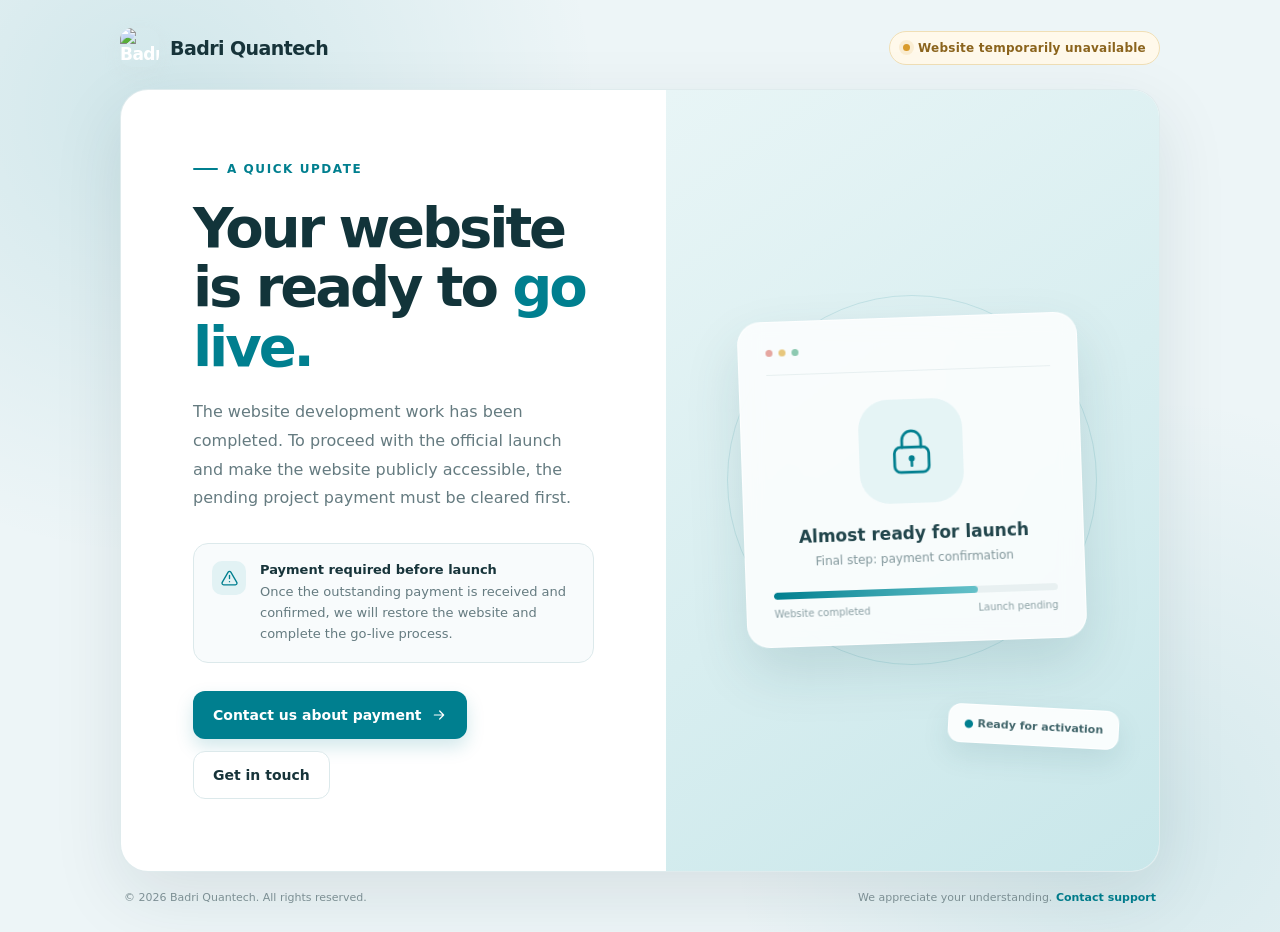
==== commit 5548b208: "Add files via upload" ====
--- a/index.html
+++ b/index.html
@@ -1,539 +1,436 @@
 <!DOCTYPE html>
 <html lang="en">
 <head>
-    <meta charset="UTF-8">
-    <meta name="viewport" content="width=device-width, initial-scale=1.0">
-    <meta name="description" content="Vanmala Herbal Hair Oil & Hair Shampoo Combo - complete Ayurvedic care for strong, healthy and beautiful hair.">
-    <title>Vanmala Herbal | Ayurvedic Hair Care</title>
-
-    <link rel="preconnect" href="https://fonts.googleapis.com">
-    <link rel="preconnect" href="https://fonts.gstatic.com" crossorigin>
-    <link href="https://fonts.googleapis.com/css2?family=Cormorant+Garamond:wght@500;600;700&family=Inter:wght@400;500;600;700&display=swap" rel="stylesheet">
-
-    <link rel="stylesheet" href="style.css">
+  <meta charset="UTF-8">
+  <meta name="viewport" content="width=device-width, initial-scale=1.0">
+  <meta name="theme-color" content="#007f8f">
+  <title>Website Temporarily Unavailable | Badri Quantech</title>
+  <style>
+    :root {
+      --primary: #007f8f;
+      --primary-dark: #005d69;
+      --ink: #17343a;
+      --muted: #657b80;
+      --surface: #ffffff;
+      --page: #edf5f7;
+      --line: #dce9eb;
+    }
+
+    * { box-sizing: border-box; }
+    html { min-height: 100%; }
+    body {
+      margin: 0;
+      min-height: 100vh;
+      padding: 28px;
+      display: grid;
+      place-items: center;
+      color: var(--ink);
+      background:
+        radial-gradient(circle at 12% 12%, rgba(0,127,143,.12), transparent 32%),
+        radial-gradient(circle at 90% 88%, rgba(0,127,143,.10), transparent 30%),
+        var(--page);
+      font-family: Inter, ui-sans-serif, system-ui, -apple-system, BlinkMacSystemFont, "Segoe UI", sans-serif;
+    }
+
+    .page { width: min(100%, 1040px); }
+    .topbar {
+      display: flex;
+      align-items: center;
+      justify-content: space-between;
+      gap: 16px;
+      margin: 0 0 22px;
+    }
+    .brand {
+      display: flex;
+      align-items: center;
+      gap: 11px;
+      color: var(--ink);
+      text-decoration: none;
+      font-weight: 750;
+      letter-spacing: -.03em;
+      font-size: 19px;
+    }
+    .brand-mark {
+      width: 39px;
+      height: 39px;
+      display: grid;
+      place-items: center;
+      border-radius: 12px;
+      color: #fff;
+      background: #fff;
+      box-shadow: 0 7px 18px rgba(206, 219, 221, 0.2);
+      font-size: 17px;
+      font-weight: 800;
+    }
+
+    .brand-mark {
+    width: 39px;
+    height: 39px;
+    display: flex;
+    align-items: center;
+    justify-content: center;
+    border-radius: 12px;
+    overflow: hidden;
+    background: transparent;
+}
+
+.brand-mark img {
+    width: 100%;
+    height: 100%;
+    object-fit: contain;
+}
+    .status {
+      display: inline-flex;
+      align-items: center;
+      gap: 8px;
+      padding: 9px 13px;
+      border: 1px solid #f0dfb6;
+      border-radius: 999px;
+      color: #8b641d;
+      background: #fff9eb;
+      font-size: 12px;
+      font-weight: 700;
+      letter-spacing: .02em;
+    }
+    .status-dot {
+      width: 7px; height: 7px; border-radius: 50%;
+      background: #d99b2b;
+      box-shadow: 0 0 0 4px rgba(217,155,43,.13);
+    }
+
+    .card {
+      position: relative;
+      overflow: hidden;
+      display: grid;
+      grid-template-columns: 1.05fr .95fr;
+      min-height: 530px;
+      border: 1px solid rgba(220,233,235,.9);
+      border-radius: 28px;
+      background: var(--surface);
+      box-shadow: 0 24px 70px rgba(23,52,58,.10);
+    }
+    .content {
+      position: relative;
+      z-index: 1;
+      padding: clamp(34px, 6vw, 72px);
+      display: flex;
+      flex-direction: column;
+      justify-content: center;
+    }
+    .eyebrow {
+      display: inline-flex;
+      align-items: center;
+      gap: 9px;
+      width: fit-content;
+      margin-bottom: 22px;
+      color: var(--primary);
+      font-size: 12px;
+      font-weight: 800;
+      letter-spacing: .13em;
+      text-transform: uppercase;
+    }
+    .eyebrow::before {
+      content: "";
+      width: 25px;
+      height: 2px;
+      border-radius: 2px;
+      background: var(--primary);
+    }
+    h1 {
+      max-width: 540px;
+      margin: 0;
+      color: #12343a;
+      font-size: clamp(36px, 5vw, 56px);
+      line-height: 1.06;
+      letter-spacing: -.055em;
+      font-weight: 780;
+    }
+    h1 span { color: var(--primary); }
+    .intro {
+      max-width: 490px;
+      margin: 22px 0 0;
+      color: var(--muted);
+      font-size: 16px;
+      line-height: 1.8;
+    }
+    .notice {
+      display: flex;
+      gap: 14px;
+      align-items: flex-start;
+      max-width: 490px;
+      margin-top: 30px;
+      padding: 17px 18px;
+      border: 1px solid var(--line);
+      border-radius: 15px;
+      background: #f8fbfc;
+    }
+    .notice-icon {
+      flex: 0 0 34px;
+      width: 34px; height: 34px;
+      display: grid; place-items: center;
+      border-radius: 10px;
+      color: var(--primary);
+      background: #e2f2f4;
+    }
+    .notice strong {
+      display: block;
+      margin: 1px 0 5px;
+      font-size: 13px;
+    }
+    .notice p {
+      margin: 0;
+      color: var(--muted);
+      font-size: 13px;
+      line-height: 1.6;
+    }
+    .actions {
+      display: flex;
+      flex-wrap: wrap;
+      gap: 12px;
+      margin-top: 28px;
+    }
+    .button {
+      min-height: 48px;
+      display: inline-flex;
+      align-items: center;
+      justify-content: center;
+      gap: 9px;
+      padding: 0 19px;
+      border: 1px solid transparent;
+      border-radius: 12px;
+      color: white;
+      background: var(--primary);
+      text-decoration: none;
+      font-size: 14px;
+      font-weight: 700;
+      transition: transform .2s ease, background .2s ease, box-shadow .2s ease;
+      box-shadow: 0 8px 18px rgba(0,127,143,.18);
+    }
+    .button:hover {
+      transform: translateY(-2px);
+      background: var(--primary-dark);
+      box-shadow: 0 12px 22px rgba(0,127,143,.22);
+    }
+    .button.secondary {
+      color: var(--ink);
+      background: white;
+      border-color: var(--line);
+      box-shadow: none;
+    }
+    .button.secondary:hover { background: #f7fbfc; }
+
+    .visual {
+      position: relative;
+      min-height: 430px;
+      display: grid;
+      place-items: center;
+      overflow: hidden;
+      padding: 35px;
+      background: linear-gradient(145deg, #e8f5f6 0%, #d8eef0 52%, #c9e7ea 100%);
+    }
+    .orb {
+      position: absolute;
+      width: 370px; height: 370px;
+      border: 1px solid rgba(0,127,143,.13);
+      border-radius: 50%;
+    }
+    .orb::before, .orb::after {
+      content: "";
+      position: absolute;
+      border: 1px solid rgba(0,127,143,.13);
+      border-radius: 50%;
+    }
+    .orb::before { inset: 28px; }
+    .orb::after { inset: 58px; }
+    .illustration {
+      position: relative;
+      width: min(100%, 340px);
+      padding: 27px;
+      border: 1px solid rgba(255,255,255,.85);
+      border-radius: 23px;
+      background: rgba(255,255,255,.82);
+      box-shadow: 0 25px 55px rgba(18,78,85,.14);
+      backdrop-filter: blur(12px);
+      transform: rotate(-2deg);
+    }
+    .browser-bar {
+      display: flex;
+      gap: 6px;
+      padding-bottom: 18px;
+      border-bottom: 1px solid #e7eff0;
+    }
+    .browser-bar i {
+      width: 7px; height: 7px; border-radius: 50%;
+      background: #c4d8db;
+    }
+    .browser-bar i:first-child { background: #e5a6a0; }
+    .browser-bar i:nth-child(2) { background: #e7c77d; }
+    .browser-bar i:nth-child(3) { background: #8dc9b1; }
+    .lock-wrap {
+      width: 104px; height: 104px;
+      display: grid; place-items: center;
+      margin: 28px auto 20px;
+      border-radius: 30px;
+      color: var(--primary);
+      background: #e5f4f5;
+    }
+    .lock-wrap svg { width: 55px; height: 55px; }
+    .screen-title {
+      margin: 0;
+      text-align: center;
+      color: #21454b;
+      font-size: 17px;
+      font-weight: 750;
+    }
+    .screen-subtitle {
+      margin: 8px 0 23px;
+      text-align: center;
+      color: #82979b;
+      font-size: 12px;
+    }
+    .progress {
+      height: 7px;
+      overflow: hidden;
+      border-radius: 10px;
+      background: #e8f0f1;
+    }
+    .progress span {
+      display: block;
+      width: 72%;
+      height: 100%;
+      border-radius: inherit;
+      background: linear-gradient(90deg, #007f8f, #65c1c9);
+    }
+    .progress-label {
+      display: flex;
+      justify-content: space-between;
+      margin-top: 9px;
+      color: #8ba0a4;
+      font-size: 10px;
+    }
+    .floating-tag {
+      position: absolute;
+      right: 8%;
+      bottom: 16%;
+      padding: 12px 15px;
+      border: 1px solid rgba(255,255,255,.9);
+      border-radius: 13px;
+      color: #42666b;
+      background: rgba(255,255,255,.88);
+      box-shadow: 0 12px 28px rgba(18,78,85,.10);
+      font-size: 11px;
+      font-weight: 700;
+      transform: rotate(3deg);
+    }
+    .floating-tag span { color: var(--primary); }
+    footer {
+      display: flex;
+      justify-content: space-between;
+      gap: 12px;
+      padding: 19px 4px 0;
+      color: #829499;
+      font-size: 11px;
+    }
+    footer a { color: var(--primary); text-decoration: none; font-weight: 700; }
+
+    @media (max-width: 760px) {
+      body { padding: 18px; }
+      .card { grid-template-columns: 1fr; }
+      .content { padding: 38px 28px; }
+      .visual { min-height: 370px; }
+      .orb { width: 310px; height: 310px; }
+      .illustration { max-width: 300px; }
+      .floating-tag { right: 7%; bottom: 10%; }
+      footer { flex-direction: column; text-align: center; }
+      .topbar { align-items: flex-start; }
+    }
+    @media (max-width: 420px) {
+      body { padding: 12px; }
+      .brand { font-size: 16px; }
+      .brand-mark { width: 34px; height: 34px; }
+      .status { padding: 8px 10px; font-size: 10px; }
+      .content { padding: 32px 22px; }
+      h1 { font-size: 39px; }
+      .intro { font-size: 14px; }
+      .actions { flex-direction: column; }
+      .button { width: 100%; }
+    }
+  </style>
 </head>
 <body>
-
-    <!-- Announcement Bar -->
-    <div class="announcement-bar">
-        Complete Ayurvedic Care for Strong, Healthy & Beautiful Hair
-    </div>
-
-   <!-- Header -->
-<header class="site-header" id="siteHeader">
-    <div class="container nav-container">
-        <a href="#home" class="brand">
-            <!-- Added site-logo class to the img tag -->
-            <div class="logo-placeholder">
-                <img src="assets/images/logo.png" alt="Vanmala Herbal" class="site-logo">
-            </div>
-        </a>
-
-        <button class="menu-toggle" id="menuToggle" aria-label="Open navigation">
-            <span></span>
-            <span></span>
-            <span></span>
-        </button>
-
-        <nav class="main-nav" id="mainNav">
-            <a href="#home">Home</a>
-            <a href="#about">About Us</a>
-            <a href="#product">Product</a>
-            <a href="#ingredients">Ingredients</a>
-            <a href="#how-to-use">How to Use</a>
-            <a href="#contact">Contact</a>
-        </nav>
-    </div>
-</header>
-
-
-    <main>
-
-        <!-- Hero -->
-        <section class="hero" id="home">
-            <!-- <div class="hero-overlay"></div>
-            <div class="container hero-content">
-                <div class="hero-copy">
-                    <span class="eyebrow">VANMALA HERBAL</span>
-                    <h1>Complete Ayurvedic Care<br>for Strong, Healthy<br>& Beautiful Hair</h1>
-                    <p>
-                        Experience the power of nature with our Herbal Hair Oil &
-                        Hair Shampoo Combo, carefully formulated with 21 Ayurvedic herbs.
-                    </p>
-
-                    <div class="hero-actions">
-                        <a href="#product" class="btn btn-primary">Explore Product</a>
-                        <a href="#how-to-use" class="btn btn-outline">How to Use</a>
-                    </div>
-
-                    <div class="hero-points">
-                        <span>21 Ayurvedic Herbs</span>
-                        <span>2-in-1 Combo Pack</span>
-                        <span>100 ml + 100 ml</span>
-                    </div>
-                </div>
-            </div> -->
-        </section>
-
-        <!-- Feature Strip -->
-        <section class="feature-strip">
-            <div class="container feature-grid">
-                <div class="feature-item">
-                    <div class="feature-icon">✦</div>
-                    <div>
-                        <h3>Natural Care</h3>
-                        <p>Inspired by traditional Ayurveda</p>
-                    </div>
-                </div>
-
-                <div class="feature-item">
-                    <div class="feature-icon">❧</div>
-                    <div>
-                        <h3>21 Ayurvedic Herbs</h3>
-                        <p>Carefully selected herbal blend</p>
-                    </div>
-                </div>
-
-                <div class="feature-item">
-                    <div class="feature-icon">♡</div>
-                    <div>
-                        <h3>For Men & Women</h3>
-                        <p>Suitable for regular use</p>
-                    </div>
-                </div>
-
-                <div class="feature-item">
-                    <div class="feature-icon">◌</div>
-                    <div>
-                        <h3>Complete Hair Care</h3>
-                        <p>Oil + shampoo in one combo</p>
-                    </div>
-                </div>
-            </div>
-        </section>
-
-        <!-- Intro -->
-        <section class="section intro-section">
-            <div class="container two-column">
-                <div class="section-image image-frame">
-                    <img src="assets/images/product-combo.jpg" alt="Vanmala Herbal Hair Oil and Hair Shampoo Combo">
-                </div>
-
-                <div class="section-content">
-                    <span class="eyebrow">THE VANMALA APPROACH</span>
-                    <h2>Nature-inspired care for your everyday hair routine.</h2>
-                    <p>
-                        Vanmala Herbal Hair Oil & Hair Shampoo is a complete hair care
-                        solution made with a blend of 21 Ayurvedic herbs. It is designed
-                        to nourish the scalp, strengthen hair from the roots and support
-                        naturally healthy-looking hair.
-                    </p>
-                    <p>
-                        Whether you are dealing with hair fall, weak roots or dull hair,
-                        Vanmala Herbal provides gentle daily care inspired by Ayurveda.
-                    </p>
-
-                    <a href="#about" class="text-link">Discover Vanmala Herbal <span>→</span></a>
-                </div>
-            </div>
-        </section>
-
-        <!-- Why Choose -->
-        <section class="section why-section" id="about">
-            <div class="container">
-                <div class="section-heading centered">
-                    <span class="eyebrow">WHY CHOOSE VANMALA?</span>
-                    <h2>Simple care. Herbal nourishment.</h2>
-                    <p>
-                        A thoughtfully formulated combo designed to make your regular
-                        hair care routine simple and nourishing.
-                    </p>
-                </div>
-
-                <div class="benefit-grid">
-                    <article class="benefit-card">
-                        <span class="benefit-number">01</span>
-                        <div class="benefit-symbol">❧</div>
-                        <h3>21 Ayurvedic Herbs</h3>
-                        <p>A carefully selected blend of traditional Ayurvedic herbs.</p>
-                    </article>
-
-                    <article class="benefit-card">
-                        <span class="benefit-number">02</span>
-                        <div class="benefit-symbol">✦</div>
-                        <h3>Helps Reduce Hair Fall</h3>
-                        <p>Supports a healthier hair care routine and stronger-looking hair.</p>
-                    </article>
-
-                    <article class="benefit-card">
-                        <span class="benefit-number">03</span>
-                        <div class="benefit-symbol">⌁</div>
-                        <h3>Healthy Hair Growth</h3>
-                        <p>Supports healthy hair growth through regular scalp care.</p>
-                    </article>
-
-                    <article class="benefit-card">
-                        <span class="benefit-number">04</span>
-                        <div class="benefit-symbol">♡</div>
-                        <h3>Stronger Roots</h3>
-                        <p>Nourishes the scalp and helps strengthen hair from the roots.</p>
-                    </article>
-
-                    <article class="benefit-card">
-                        <span class="benefit-number">05</span>
-                        <div class="benefit-symbol">◌</div>
-                        <h3>Thicker & Softer Hair</h3>
-                        <p>Helps improve the appearance, softness and shine of hair.</p>
-                    </article>
-
-                    <article class="benefit-card">
-                        <span class="benefit-number">06</span>
-                        <div class="benefit-symbol">❋</div>
-                        <h3>Regular Use</h3>
-                        <p>Suitable for incorporating into your regular hair care routine.</p>
-                    </article>
-                </div>
-            </div>
-        </section>
-
-        <!-- Product -->
-        <section class="section product-section" id="product">
-            <div class="container">
-                <div class="section-heading centered">
-                    <span class="eyebrow">OUR PRODUCT</span>
-                    <h2>Vanmala Herbal Hair Care Combo</h2>
-                    <p>Complete Ayurvedic care for strong, healthy & beautiful hair.</p>
-                </div>
-
-                <div class="product-showcase">
-                   
-
-                    <div class="product-info">
-                        <span class="product-label">2-IN-1 COMBO PACK</span>
-                        <h2>Vanmala Herbal Hair Oil & Hair Shampoo</h2>
-
-                        <p class="product-description">
-                            A complete Ayurvedic hair care solution formulated with
-                            21 Ayurvedic herbs to nourish the scalp and support healthy,
-                            stronger-looking hair.
-                        </p>
-
-                        <div class="product-price-note">
-                            <span>Hair Oil</span>
-                            <strong>100 ml</strong>
-                            <span class="plus">+</span>
-                            <span>Hair Shampoo</span>
-                            <strong>100 ml</strong>
-                        </div>
-
-                        <div class="product-details">
-                            <div class="detail-row">
-                                <span>Category</span>
-                                <strong>Ayurvedic Hair Care</strong>
-                            </div>
-                            <div class="detail-row">
-                                <span>Herbs</span>
-                                <strong>21 Ayurvedic Herbs</strong>
-                            </div>
-                            <div class="detail-row">
-                                <span>Pack Type</span>
-                                <strong>2-in-1 Combo Pack</strong>
-                            </div>
-                            <div class="detail-row">
-                                <span>Suitable For</span>
-                                <strong>Men & Women</strong>
-                            </div>
-                            <div class="detail-row">
-                                <span>Usage</span>
-                                <strong>External Use Only</strong>
-                            </div>
-                        </div>
-
-                        <a href="#contact" class="btn btn-primary full-width">Enquire Now</a>
-                    </div>
-                </div>
-            </div>
-        </section>
-
-        <!-- Oil + Shampoo -->
-        <section class="section routine-section">
-            <div class="container">
-                <div class="section-heading centered">
-                    <span class="eyebrow">COMPLETE ROUTINE</span>
-                    <h2>Two simple steps for complete care.</h2>
-                </div>
-
-                <div class="routine-grid">
-                    <article class="routine-card">
-                        <div class="routine-image">
-                            <img src="assets/images/product 1.png" alt="Vanmala Herbal Hair Oil">
-                        </div>
-                        <div class="routine-content">
-                            <span class="step-label">01 / HAIR OIL</span>
-                            <h3>Nourish from the roots.</h3>
-                            <ul>
-                                <li>Deeply nourishes the scalp</li>
-                                <li>Strengthens hair from the roots</li>
-                                <li>Helps reduce hair fall</li>
-                                <li>Supports healthy hair growth</li>
-                                <li>Improves hair thickness and shine</li>
-                            </ul>
-                        </div>
-                    </article>
-
-                    <article class="routine-card">
-                        <div class="routine-image">
-                            <img src="assets/images/product 2.png" alt="Vanmala Herbal Hair Shampoo">
-                        </div>
-                        <div class="routine-content">
-                            <span class="step-label">02 / HAIR SHAMPOO</span>
-                            <h3>Cleanse gently.</h3>
-                            <ul>
-                                <li>Gently cleanses hair and scalp</li>
-                                <li>Removes dirt and excess oil</li>
-                                <li>Helps maintain scalp health</li>
-                                <li>Leaves hair soft and manageable</li>
-                                <li>Complements the nourishing effect of the oil</li>
-                            </ul>
-                        </div>
-                    </article>
-                </div>
-            </div>
-        </section>
-
-        <!-- Ingredients -->
-        <section class="section ingredients-section" id="ingredients">
-            <div class="container ingredients-layout">
-                <div class="ingredients-copy">
-                    <span class="eyebrow">THE HERBAL BLEND</span>
-                    <h2>Powerful blend of 21 Ayurvedic herbs.</h2>
-                    <p>
-                        Crafted using a carefully selected blend of traditional Ayurvedic
-                        herbs that work together to nourish the scalp, strengthen hair
-                        roots and promote naturally healthy hair.
-                    </p>
-
-                    <div class="ingredient-stats">
-                        <div>
-                            <strong>21</strong>
-                            <span>Ayurvedic Herbs</span>
-                        </div>
-                        <div>
-                            <strong>2</strong>
-                            <span>Hair Care Products</span>
-                        </div>
-                        <div>
-                            <strong>200 ml</strong>
-                            <span>Total Combo Quantity</span>
-                        </div>
-                    </div>
-                </div>
-
-                <div class="ingredient-visual">
-                    <img src="assets/images/product-pack.jpg" alt="Vanmala Herbal Ayurvedic Hair Care Combo">
-                    <div class="ingredient-badge">
-                        <strong>21</strong>
-                        <span>AYURVEDIC<br>HERBS</span>
-                    </div>
-                </div>
-            </div>
-        </section>
-
-        <!-- How To Use -->
-        <section class="section use-section" id="how-to-use">
-            <div class="container">
-                <div class="section-heading centered">
-                    <span class="eyebrow">HOW TO USE</span>
-                    <h2>A simple two-step routine.</h2>
-                    <p>For best results, use the oil regularly and wash with Vanmala Herbal Shampoo.</p>
-                </div>
-
-                <div class="use-steps">
-                    <article class="use-step">
-                        <div class="step-circle">01</div>
-                        <div class="use-step-content">
-                            <span>STEP 1</span>
-                            <h3>Hair Oil</h3>
-                            <p>
-                                Apply a sufficient amount of Vanmala Herbal Hair Oil to
-                                the scalp and hair. Massage gently using your fingertips
-                                for 5–10 minutes. Leave it on for at least 1 hour or
-                                overnight for better results.
-                            </p>
-                        </div>
-                    </article>
-
-                    <article class="use-step">
-                        <div class="step-circle">02</div>
-                        <div class="use-step-content">
-                            <span>STEP 2</span>
-                            <h3>Hair Shampoo</h3>
-                            <p>
-                                Wet your hair thoroughly. Apply Vanmala Herbal Hair Shampoo,
-                                massage gently into the scalp, and rinse with clean water.
-                                Repeat if required.
-                            </p>
-                        </div>
-                    </article>
-                </div>
-            </div>
-        </section>
-
-        <!-- About / Map -->
-        <section class="section about-section">
-            <div class="container about-grid">
-                <div class="about-copy">
-                    <span class="eyebrow">ABOUT VANMALA HERBAL</span>
-                    <h2>Inspired by Ayurveda. Made for everyday hair care.</h2>
-                    <p>
-                        Vanmala Herbal brings together the traditional wisdom of Ayurveda
-                        and a simple approach to everyday hair care.
-                    </p>
-                    <p>
-                        Our Herbal Hair Oil & Hair Shampoo Combo combines a carefully
-                        selected blend of 21 Ayurvedic herbs in a convenient 2-in-1 pack,
-                        helping you build a consistent hair care routine.
-                    </p>
-
-                    <div class="about-points">
-                        <div><span>✓</span> Ayurvedic Formula</div>
-                        <div><span>✓</span> 21 Ayurvedic Herbs</div>
-                        <div><span>✓</span> Suitable for Men & Women</div>
-                        <div><span>✓</span> External Use Only</div>
-                    </div>
-                </div>
-
-                <div class="map-card">
-                    <div class="map-header">
-                        <div>
-                            <span class="eyebrow">OUR LOCATION</span>
-                            <h3>Find Vanmala Herbal</h3>
-                        </div>
-                        <span class="map-pin">⌖</span>
-                    </div>
-
-                    <!-- Replace the q= value below with the exact Vanmala Herbal address/location -->
-                    <iframe
-                        src="https://www.google.com/maps?q=Vanmala%20Herbal&output=embed"
-                        loading="lazy"
-                        referrerpolicy="no-referrer-when-downgrade"
-                        title="Vanmala Herbal location map">
-                    </iframe>
-
-                    <a
-                        class="map-link"
-                        href="https://www.google.com/maps/search/?api=1&query=Vanmala%20Herbal"
-                        target="_blank"
-                        rel="noopener">
-                        Open in Google Maps →
-                    </a>
-                </div>
-            </div>
-        </section>
-
-        <!-- CTA -->
-        <section class="cta-section">
-            <div class="container cta-content">
-                <span class="eyebrow">VANMALA HERBAL</span>
-                <h2>Make Ayurvedic care part of your hair routine.</h2>
-                <p>Hair Oil + Hair Shampoo • 21 Ayurvedic Herbs • 2-in-1 Combo Pack</p>
-                <a href="#contact" class="btn btn-light">Get in Touch</a>
-            </div>
-        </section>
-
-        <!-- Contact -->
-        <section class="section contact-section" id="contact">
-            <div class="container">
-                <div class="section-heading centered">
-                    <span class="eyebrow">CONTACT US</span>
-                    <h2>We would love to hear from you.</h2>
-                    <p>For product enquiries and more information, get in touch with Vanmala Herbal.</p>
-                </div>
-
-                <div class="contact-grid">
-                    <div class="contact-card">
-                        <span class="contact-icon">⌂</span>
-                        <h3>Visit Us</h3>
-                        <p>Plot No - 7, RK Industrial Zone -8, opp. Wintek, Ranpar, Gujarat 360023</p>
-                    </div>
-
-                    <div class="contact-card">
-                        <span class="contact-icon">☎</span>
-                        <h3>Call Us</h3>
-                        <p><!-- Clickable Phone Link -->
-                            <a href="tel:+917777933621" class="phone-link">
-                              +91 77779 33621
-                            </a>
-                        </p>
-                    </div>
-
-                    <div class="contact-card">
-                        <span class="contact-icon">@</span>
-                        <h3>Email Us</h3>
-                        <!-- Clickable Email Link -->
-                         <p>
-                            <a href="mailto:Vanmalaherbal1@gmail.com" class="email-link">
-                                Vanmalaherbal1@gmail.com
-                            </a>
-                        </p>
-                        
-                    </div>
-
-                    <!-- <div class="contact-card">
-                        <span class="contact-icon">◉</span>
-                        <h3>Follow Us</h3>
-                        <p>Social media links to be added here.</p>
-                    </div> -->
-                </div>
-            </div>
-        </section>
-
-    </main>
-
-    <!-- Footer -->
-    <footer class="site-footer">
-    <div class="container footer-main">
-        <div class="footer-brand">
-            <div class="logo-placeholder footer-logo">
-                <img src="assets/images/logo BW.png" alt="Vanmala Herbal" class="site-logo">
-            </div>
-            <p>Complete Ayurvedic care for strong, healthy & beautiful hair.</p>
+  <main class="page">
+    <header class="topbar">
+      <a class="brand" href="#" aria-label="Badri Quantech">
+       <span class="brand-mark">
+    <img src="logo.png" alt="Badri Quantech Logo">
+</span>
+        <span>Badri Quantech</span>
+      </a>
+      <div class="status"><span class="status-dot"></span> Website temporarily unavailable</div>
+    </header>
+
+    <section class="card" aria-labelledby="page-title">
+      <div class="content">
+        <div class="eyebrow">A quick update</div>
+        <h1 id="page-title">Your website is ready to <span>go live.</span></h1>
+        <p class="intro">
+          The website development work has been completed. To proceed with the
+          official launch and make the website publicly accessible, the pending
+          project payment must be cleared first.
+        </p>
+
+        <div class="notice">
+          <div class="notice-icon" aria-hidden="true">
+            <svg width="19" height="19" viewBox="0 0 24 24" fill="none">
+              <path d="M12 8v4m0 4h.01M10.3 3.9 2.8 17a2 2 0 0 0 1.7 3h15a2 2 0 0 0 1.7-3l-7.5-13.1a2 2 0 0 0-3.4 0Z" stroke="currentColor" stroke-width="1.7" stroke-linecap="round" stroke-linejoin="round"/>
+            </svg>
+          </div>
+          <div>
+            <strong>Payment required before launch</strong>
+            <p>Once the outstanding payment is received and confirmed, we will restore the website and complete the go-live process.</p>
+          </div>
         </div>
 
-        <div class="footer-links">
-            <h4>Explore</h4>
-            <a href="#home">Home</a>
-            <a href="#about">About Us</a>
-            <a href="#product">Product</a>
-            <a href="#ingredients">Ingredients</a>
-            <a href="#how-to-use">How to Use</a>
-            <a href="#contact">Contact</a>
+        <div class="actions">
+          <!-- Replace the email address below with your business email. -->
+          <a class="button" href="mailto:badridevelopersandsales@gmail.com?subject=Website%20Payment%20and%20Launch">
+            Contact us about payment
+            <svg width="16" height="16" viewBox="0 0 24 24" fill="none" aria-hidden="true">
+              <path d="M5 12h14m-6-6 6 6-6 6" stroke="currentColor" stroke-width="1.8" stroke-linecap="round" stroke-linejoin="round"/>
+            </svg>
+          </a>
+          <a class="button secondary" href="mailto:YOUR_EMAIL@example.com">Get in touch</a>
         </div>
-
-        <div class="footer-product">
-            <h4>Product</h4>
-            <p>Vanmala Herbal Hair Oil & Hair Shampoo</p>
-            <p>100 ml Hair Oil + 100 ml Hair Shampoo</p>
-            <p>2-in-1 Combo Pack</p>
+      </div>
+
+      <aside class="visual" aria-label="Website launch illustration">
+        <div class="orb"></div>
+        <div class="illustration">
+          <div class="browser-bar"><i></i><i></i><i></i></div>
+          <div class="lock-wrap">
+            <svg viewBox="0 0 64 64" fill="none" aria-hidden="true">
+              <rect x="12" y="27" width="40" height="29" rx="7" stroke="currentColor" stroke-width="3.2"/>
+              <path d="M21 27v-8a11 11 0 0 1 22 0v8" stroke="currentColor" stroke-width="3.2" stroke-linecap="round"/>
+              <circle cx="32" cy="40" r="3.5" fill="currentColor"/>
+              <path d="M32 43.5v5" stroke="currentColor" stroke-width="3" stroke-linecap="round"/>
+            </svg>
+          </div>
+          <p class="screen-title">Almost ready for launch</p>
+          <p class="screen-subtitle">Final step: payment confirmation</p>
+          <div class="progress"><span></span></div>
+          <div class="progress-label"><span>Website completed</span><span>Launch pending</span></div>
         </div>
-    </div>
-
-    <!-- FIXED: Placed beautifully inside a matching container layout -->
-    <div class="container layout-attribution-box">
-        <div class="footer-attribution">
-            <p>Developed by <a href="https://www.badriconstructions.com/badriquantech/" target="_blank" rel="noopener">Badri Quantech</a></p>
-        </div>
-    </div>
-
-    <div class="container footer-bottom">
-        <p>© <span id="currentYear"></span> Vanmala Herbal. All rights reserved.</p>
-        <p>External Use Only</p>
-    </div>
-</footer>
-
-
-    <button class="back-to-top" id="backToTop" aria-label="Back to top">↑</button>
-
-    <script src="script.js"></script>
+        <div class="floating-tag"><span>●</span> Ready for activation</div>
+      </aside>
+    </section>
+
+    <footer>
+      <span>© <span id="year"></span> Badri Quantech. All rights reserved.</span>
+      <span>We appreciate your understanding. <a href="mailto:badridevelopersandsales@gmail.com">Contact support</a></span>
+    </footer>
+  </main>
+  <script>
+    document.getElementById("year").textContent = new Date().getFullYear();
+  </script>
 </body>
 </html>
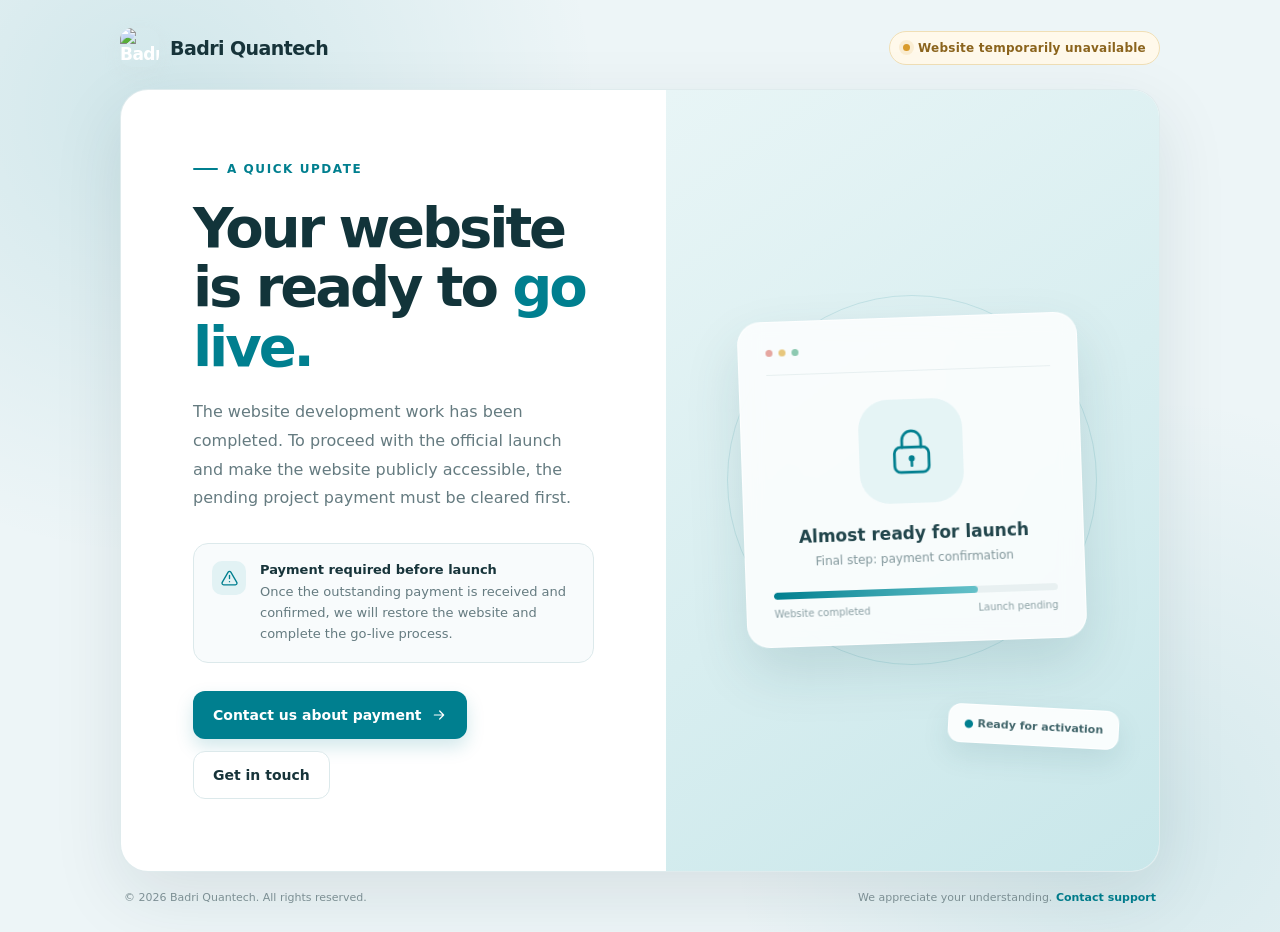
==== commit 60b12005: "Update logo image path in index.html" ====
--- a/index.html
+++ b/index.html
@@ -362,7 +362,7 @@
     <header class="topbar">
       <a class="brand" href="#" aria-label="Badri Quantech">
        <span class="brand-mark">
-    <img src="logo.png" alt="Badri Quantech Logo">
+    <img src="./logo.png" alt="Badri Quantech Logo">
 </span>
         <span>Badri Quantech</span>
       </a>
